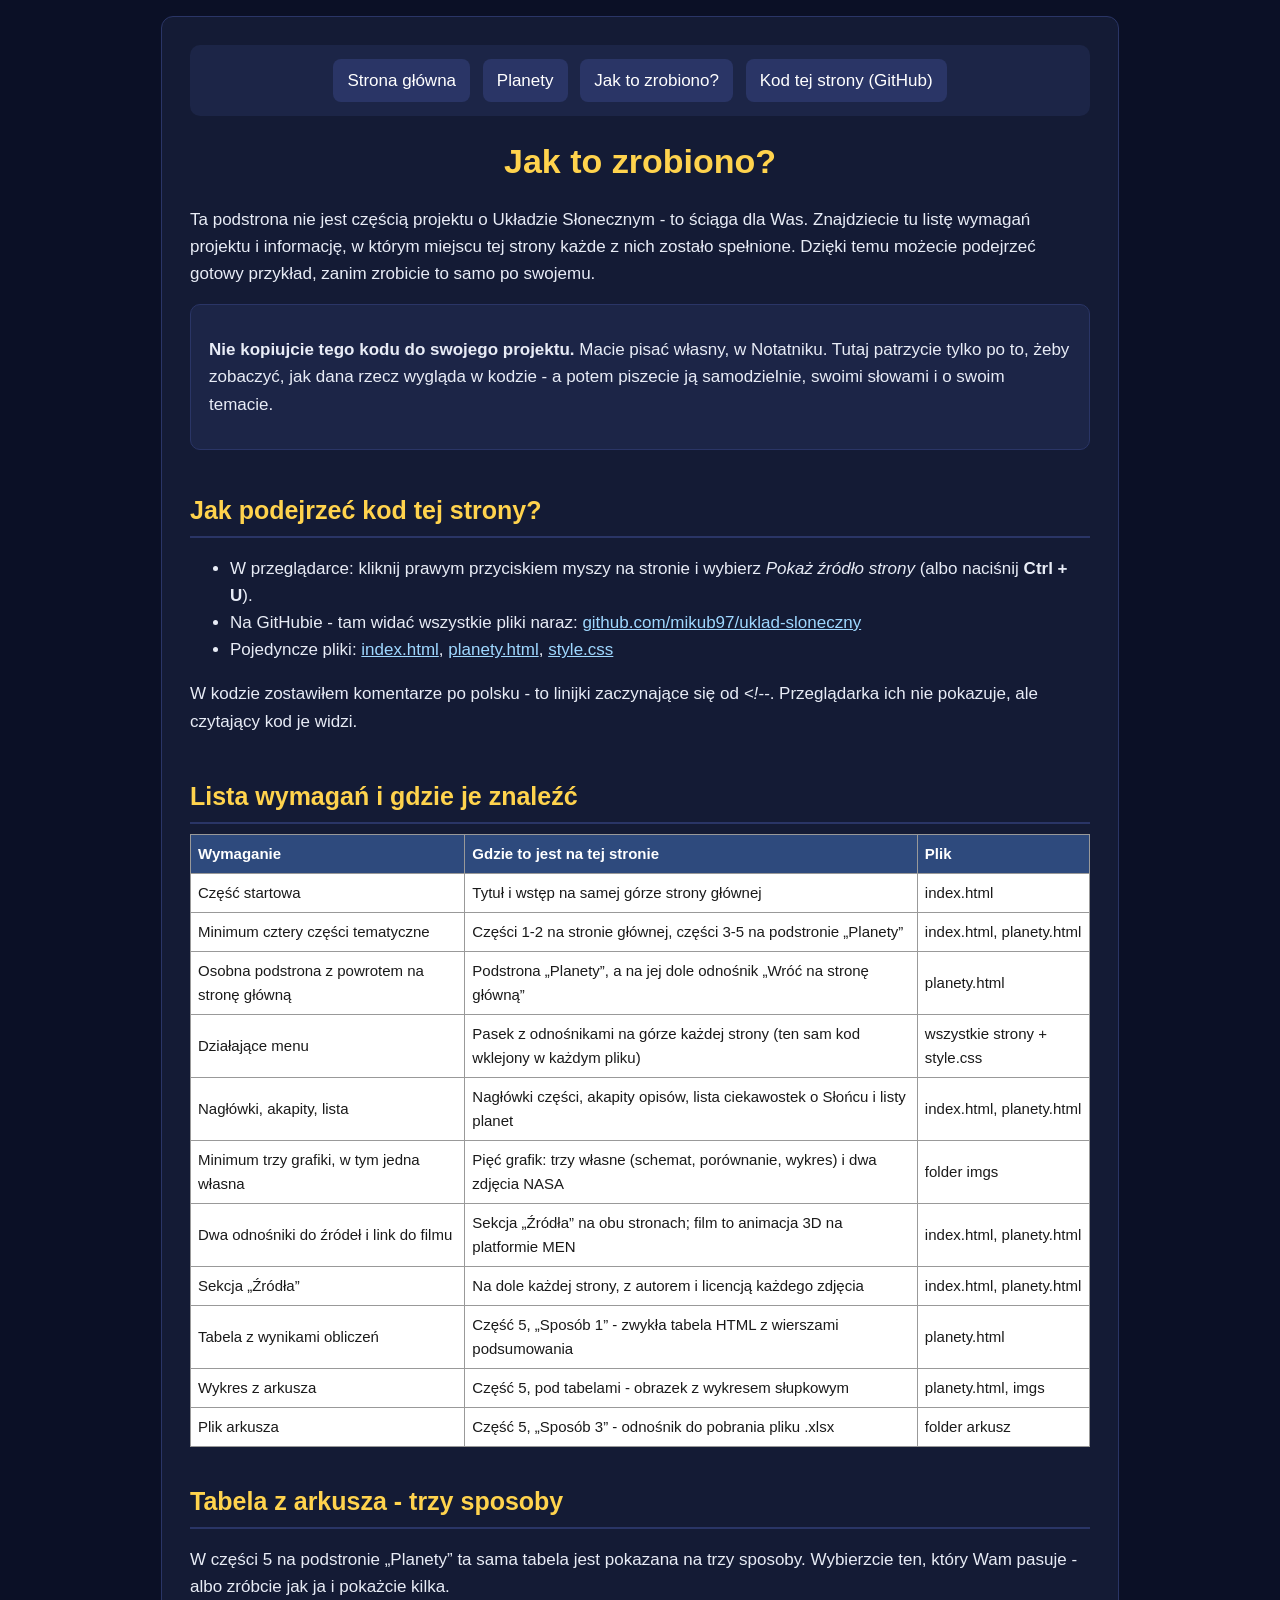
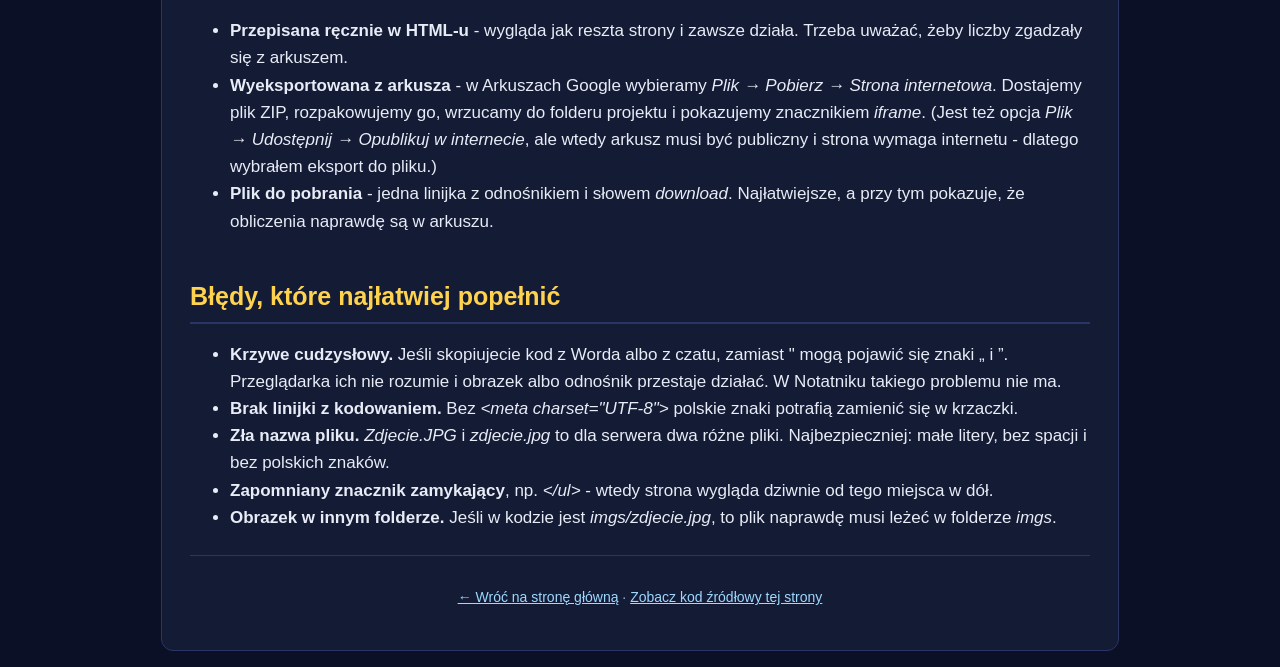
==== jak-to-zrobione.html @ 8542721d "Strona-wzór „Układ Słoneczny” na zajęcia z informatyki Kompletny przykład projektu dla klas VII–VIII" ====
<!DOCTYPE html>
<html lang="pl">
<head>
    <meta charset="UTF-8">
    <title>Jak to zrobiono? - Układ Słoneczny</title>
    <link rel="stylesheet" href="style.css">
</head>
<body>

<div class="strona">

    <div class="menu">
        <a href="index.html">Strona główna</a>
        <a href="planety.html">Planety</a>
        <a href="jak-to-zrobione.html">Jak to zrobiono?</a>
        <a href="https://github.com/mikub97/uklad-sloneczny">Kod tej strony (GitHub)</a>
    </div>

    <h1>Jak to zrobiono?</h1>
    <p>
        Ta podstrona nie jest częścią projektu o Układzie Słonecznym - to ściąga dla Was.
        Znajdziecie tu listę wymagań projektu i informację, w którym miejscu tej strony
        każde z nich zostało spełnione. Dzięki temu możecie podejrzeć gotowy przykład,
        zanim zrobicie to samo po swojemu.
    </p>

    <div class="ramka">
        <p>
            <strong>Nie kopiujcie tego kodu do swojego projektu.</strong> Macie pisać własny,
            w Notatniku. Tutaj patrzycie tylko po to, żeby zobaczyć, jak dana rzecz wygląda
            w kodzie - a potem piszecie ją samodzielnie, swoimi słowami i o swoim temacie.
        </p>
    </div>

    <h2>Jak podejrzeć kod tej strony?</h2>
    <ul>
        <li>
            W przeglądarce: kliknij prawym przyciskiem myszy na stronie i wybierz
            <em>Pokaż źródło strony</em> (albo naciśnij <strong>Ctrl + U</strong>).
        </li>
        <li>
            Na GitHubie - tam widać wszystkie pliki naraz:
            <a href="https://github.com/mikub97/uklad-sloneczny">github.com/mikub97/uklad-sloneczny</a>
        </li>
        <li>
            Pojedyncze pliki:
            <a href="https://github.com/mikub97/uklad-sloneczny/blob/main/index.html">index.html</a>,
            <a href="https://github.com/mikub97/uklad-sloneczny/blob/main/planety.html">planety.html</a>,
            <a href="https://github.com/mikub97/uklad-sloneczny/blob/main/style.css">style.css</a>
        </li>
    </ul>
    <p>
        W kodzie zostawiłem komentarze po polsku - to linijki zaczynające się od
        <em>&lt;!--</em>. Przeglądarka ich nie pokazuje, ale czytający kod je widzi.
    </p>

    <h2>Lista wymagań i gdzie je znaleźć</h2>
    <table>
        <tr>
            <th>Wymaganie</th>
            <th>Gdzie to jest na tej stronie</th>
            <th>Plik</th>
        </tr>
        <tr>
            <td>Część startowa</td>
            <td>Tytuł i wstęp na samej górze strony głównej</td>
            <td>index.html</td>
        </tr>
        <tr>
            <td>Minimum cztery części tematyczne</td>
            <td>Części 1-2 na stronie głównej, części 3-5 na podstronie „Planety”</td>
            <td>index.html, planety.html</td>
        </tr>
        <tr>
            <td>Osobna podstrona z powrotem na stronę główną</td>
            <td>Podstrona „Planety”, a na jej dole odnośnik „Wróć na stronę główną”</td>
            <td>planety.html</td>
        </tr>
        <tr>
            <td>Działające menu</td>
            <td>Pasek z odnośnikami na górze każdej strony (ten sam kod wklejony w każdym pliku)</td>
            <td>wszystkie strony + style.css</td>
        </tr>
        <tr>
            <td>Nagłówki, akapity, lista</td>
            <td>Nagłówki części, akapity opisów, lista ciekawostek o Słońcu i listy planet</td>
            <td>index.html, planety.html</td>
        </tr>
        <tr>
            <td>Minimum trzy grafiki, w tym jedna własna</td>
            <td>Pięć grafik: trzy własne (schemat, porównanie, wykres) i dwa zdjęcia NASA</td>
            <td>folder imgs</td>
        </tr>
        <tr>
            <td>Dwa odnośniki do źródeł i link do filmu</td>
            <td>Sekcja „Źródła” na obu stronach; film to animacja 3D na platformie MEN</td>
            <td>index.html, planety.html</td>
        </tr>
        <tr>
            <td>Sekcja „Źródła”</td>
            <td>Na dole każdej strony, z autorem i licencją każdego zdjęcia</td>
            <td>index.html, planety.html</td>
        </tr>
        <tr>
            <td>Tabela z wynikami obliczeń</td>
            <td>Część 5, „Sposób 1” - zwykła tabela HTML z wierszami podsumowania</td>
            <td>planety.html</td>
        </tr>
        <tr>
            <td>Wykres z arkusza</td>
            <td>Część 5, pod tabelami - obrazek z wykresem słupkowym</td>
            <td>planety.html, imgs</td>
        </tr>
        <tr>
            <td>Plik arkusza</td>
            <td>Część 5, „Sposób 3” - odnośnik do pobrania pliku .xlsx</td>
            <td>folder arkusz</td>
        </tr>
    </table>

    <h2>Tabela z arkusza - trzy sposoby</h2>
    <p>
        W części 5 na podstronie „Planety” ta sama tabela jest pokazana na trzy sposoby.
        Wybierzcie ten, który Wam pasuje - albo zróbcie jak ja i pokażcie kilka.
    </p>
    <ul>
        <li>
            <strong>Przepisana ręcznie w HTML-u</strong> - wygląda jak reszta strony i zawsze działa.
            Trzeba uważać, żeby liczby zgadzały się z arkuszem.
        </li>
        <li>
            <strong>Wyeksportowana z arkusza</strong> - w Arkuszach Google wybieramy
            <em>Plik &rarr; Pobierz &rarr; Strona internetowa</em>. Dostajemy plik ZIP,
            rozpakowujemy go, wrzucamy do folderu projektu i pokazujemy znacznikiem
            <em>iframe</em>. (Jest też opcja <em>Plik &rarr; Udostępnij &rarr; Opublikuj w internecie</em>,
            ale wtedy arkusz musi być publiczny i strona wymaga internetu - dlatego wybrałem eksport do pliku.)
        </li>
        <li>
            <strong>Plik do pobrania</strong> - jedna linijka z odnośnikiem i słowem
            <em>download</em>. Najłatwiejsze, a przy tym pokazuje, że obliczenia naprawdę są w arkuszu.
        </li>
    </ul>

    <h2>Błędy, które najłatwiej popełnić</h2>
    <ul>
        <li>
            <strong>Krzywe cudzysłowy.</strong> Jeśli skopiujecie kod z Worda albo z czatu,
            zamiast " mogą pojawić się znaki &bdquo; i &rdquo;. Przeglądarka ich nie rozumie
            i obrazek albo odnośnik przestaje działać. W Notatniku takiego problemu nie ma.
        </li>
        <li>
            <strong>Brak linijki z kodowaniem.</strong> Bez
            <em>&lt;meta charset="UTF-8"&gt;</em> polskie znaki potrafią zamienić się w krzaczki.
        </li>
        <li>
            <strong>Zła nazwa pliku.</strong> <em>Zdjecie.JPG</em> i <em>zdjecie.jpg</em> to dla
            serwera dwa różne pliki. Najbezpieczniej: małe litery, bez spacji i bez polskich znaków.
        </li>
        <li>
            <strong>Zapomniany znacznik zamykający</strong>, np. <em>&lt;/ul&gt;</em> -
            wtedy strona wygląda dziwnie od tego miejsca w dół.
        </li>
        <li>
            <strong>Obrazek w innym folderze.</strong> Jeśli w kodzie jest
            <em>imgs/zdjecie.jpg</em>, to plik naprawdę musi leżeć w folderze <em>imgs</em>.
        </li>
    </ul>

    <div class="stopka">
        <p>
            <a href="index.html">&larr; Wróć na stronę główną</a> &middot;
            <a href="https://github.com/mikub97/uklad-sloneczny">Zobacz kod źródłowy tej strony</a>
        </p>
    </div>

</div>

</body>
</html>
---- style.css ----
/* ===================================================================
   style.css - wyglad calej strony o Ukladzie Slonecznym
   Uzywamy tylko tych wlasciwosci, ktore poznajemy na zajeciach:
   kolory, tlo, czcionki, odstepy, obramowania i szerokosci.
   =================================================================== */

/* --- cala strona: tlo i czcionka --- */
body {
    background-color: #0b1026;
    color: #e8ecf6;
    font-family: Arial, Helvetica, sans-serif;
    font-size: 17px;
    line-height: 1.6;
    margin: 0;
    padding: 16px;
}

/* --- pudelko, w ktorym jest cala tresc (zeby tekst nie byl za szeroki) --- */
.strona {
    max-width: 900px;
    margin: 0 auto;
    background-color: #141b35;
    border: 1px solid #2a3566;
    border-radius: 12px;
    padding: 28px;
}

/* --- naglowki --- */
h1 {
    color: #ffd34d;
    font-size: 34px;
    text-align: center;
    margin: 8px 0 4px 0;
}

h2 {
    color: #ffd34d;
    font-size: 25px;
    border: 0;
    border-bottom: 2px solid #2a3566;
    padding: 24px 0 6px 0;
    margin: 0 0 10px 0;
}

h3 {
    color: #9fd8ff;
    font-size: 20px;
    margin: 22px 0 6px 0;
}

/* --- zwykle odnosniki --- */
a {
    color: #9fd8ff;
}

/* --- MENU: kazdy odnosnik to prostokacik.
       display: inline-block ustawia je obok siebie w jednej linii. --- */
.menu {
    background-color: #1c2547;
    border-radius: 10px;
    padding: 10px;
    text-align: center;
    margin: 0 0 18px 0;
}

.menu a {
    display: inline-block;
    background-color: #2a3566;
    color: #ffffff;
    text-decoration: none;
    border-radius: 8px;
    padding: 8px 14px;
    margin: 4px;
}

/* --- GRAFIKI: max-width: 100% sprawia, ze obrazek nigdy
       nie wystaje poza strone na malym ekranie --- */
.grafika {
    max-width: 100%;
    border-radius: 10px;
    border: 1px solid #2a3566;
    margin: 10px 0 4px 0;
}

/* podpis pod grafika */
.podpis {
    color: #9fb3d9;
    font-size: 14px;
    margin: 0 0 18px 0;
}

/* --- TABELA --- */
table {
    border-collapse: collapse;
    width: 100%;
    background-color: #ffffff;
    color: #1a1a1a;
    margin: 10px 0;
}

th, td {
    border: 1px solid #999999;
    padding: 7px;
    text-align: left;
    font-size: 15px;
}

th {
    background-color: #2e4a7d;
    color: #ffffff;
}

/* wiersz z podsumowaniem obliczen */
.podsumowanie {
    background-color: #fff2cc;
}

/* --- OKIENKO Z ARKUSZEM (iframe) --- */
.arkusz-okno {
    width: 100%;
    border: 1px solid #2a3566;
    border-radius: 10px;
    background-color: #ffffff;
}

/* --- ramka z wazna informacja --- */
.ramka {
    background-color: #1c2547;
    border: 1px solid #2a3566;
    border-radius: 10px;
    padding: 14px 18px;
    margin: 16px 0;
}

/* --- stopka --- */
.stopka {
    color: #9fb3d9;
    font-size: 14px;
    text-align: center;
    margin: 24px 0 0 0;
    padding: 16px 0 0 0;
    border: 0;
    border-top: 1px solid #2a3566;
}
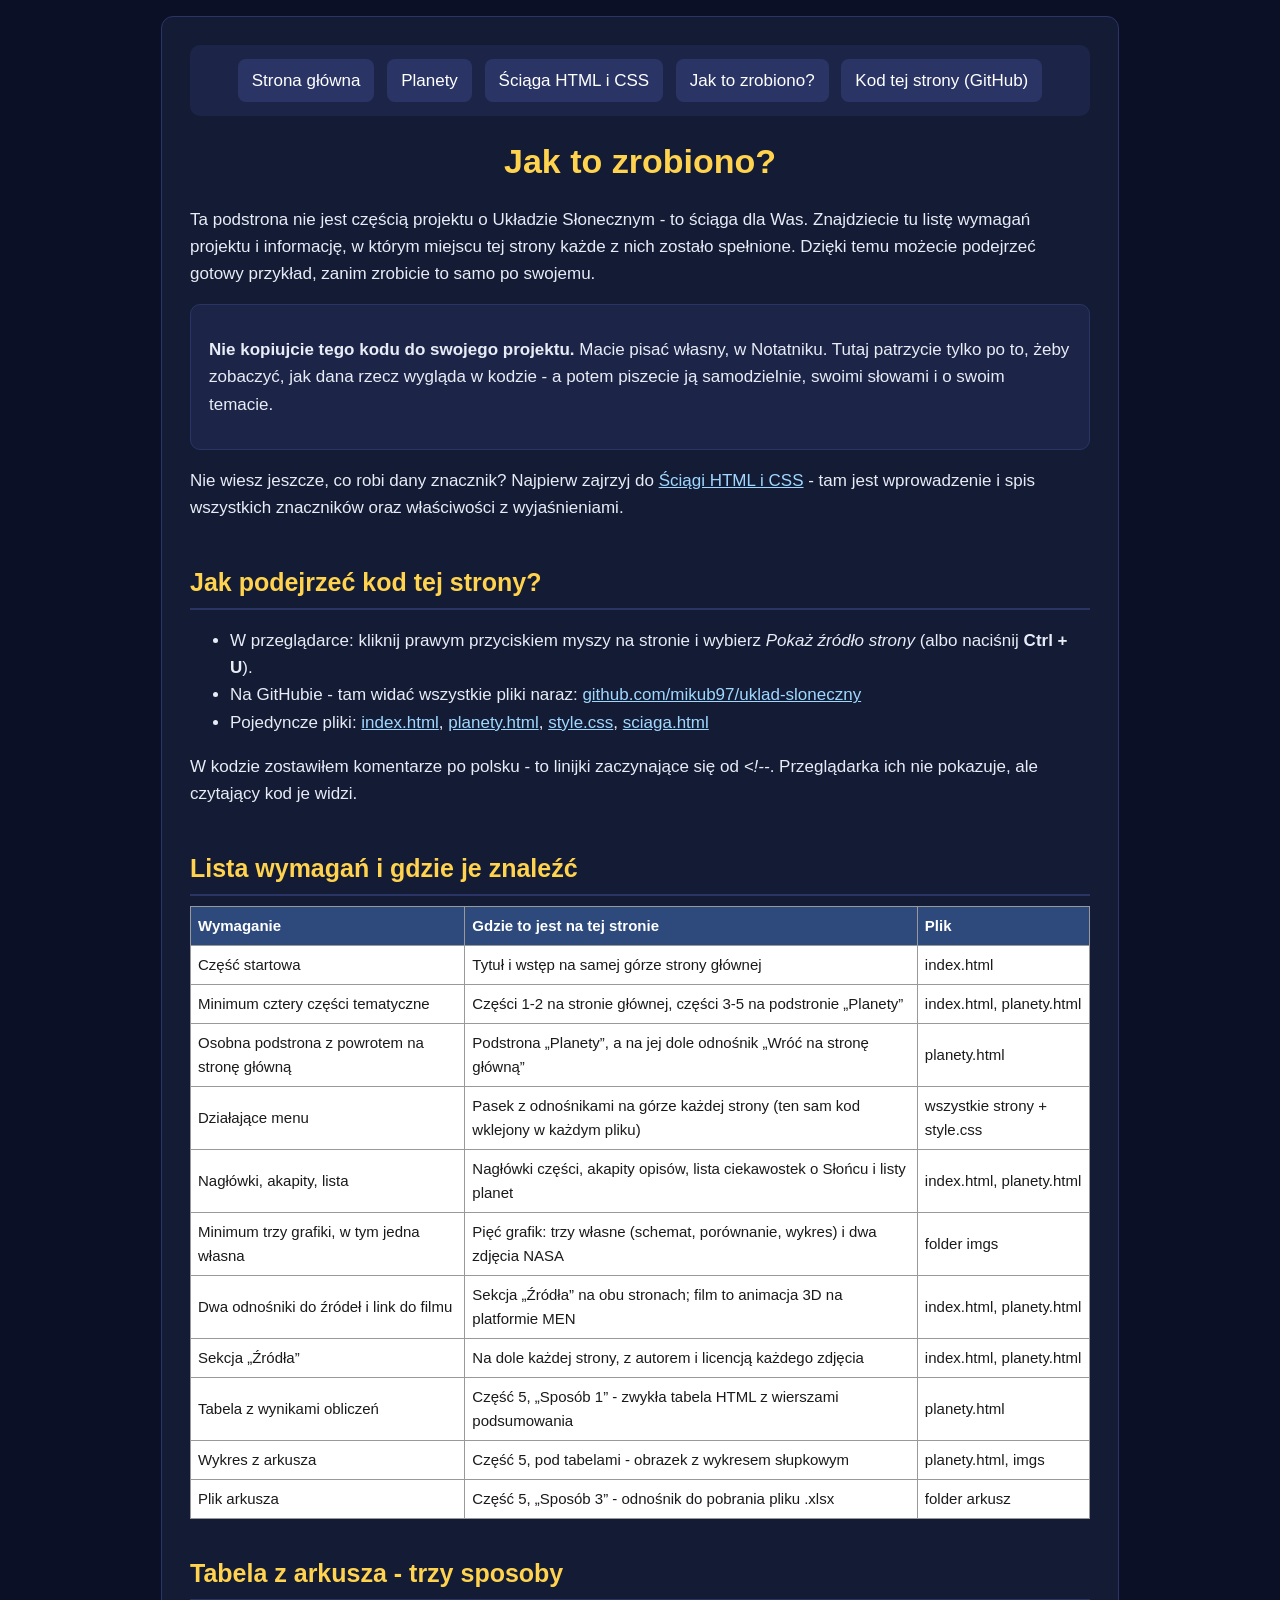
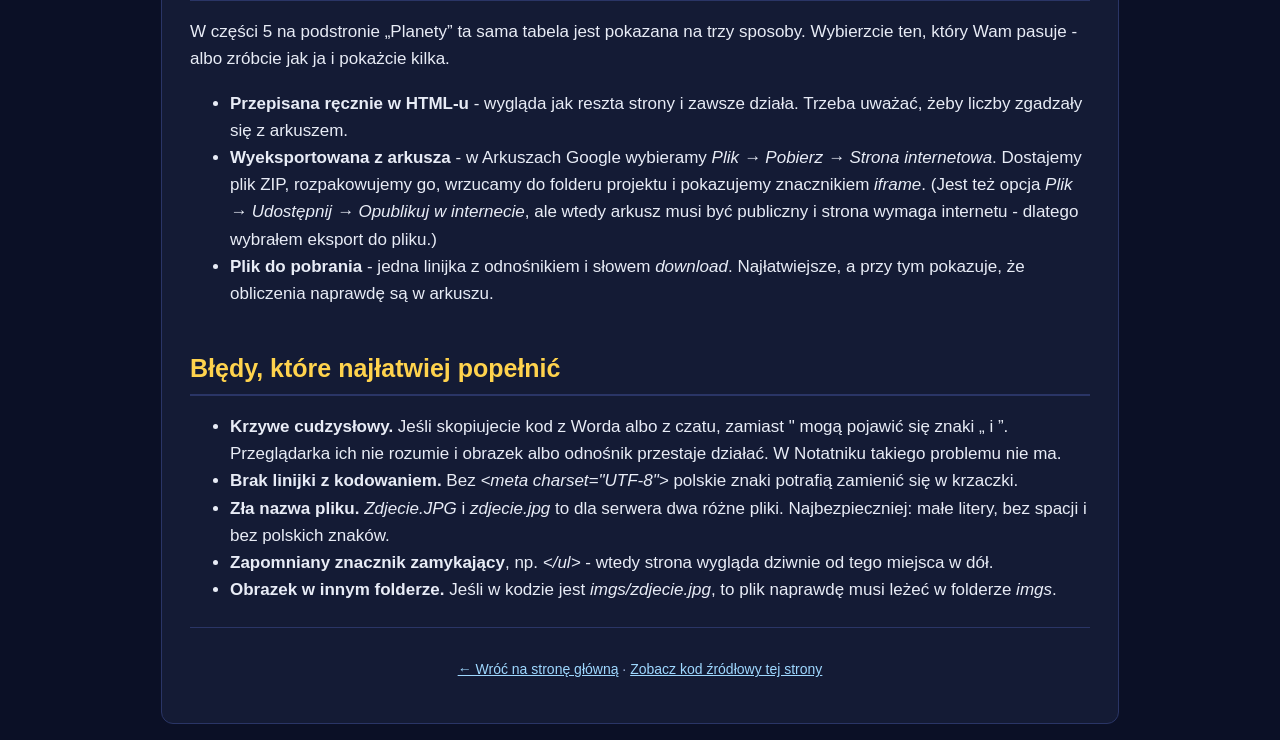
==== commit e242f941: "Podstrona „Ściąga HTML i CSS” dla początkujących Wprowadzenie (czym różni się HTML od CSS, jak zaczą" ====
--- a/jak-to-zrobione.html
+++ b/jak-to-zrobione.html
@@ -12,6 +12,7 @@
     <div class="menu">
         <a href="index.html">Strona główna</a>
         <a href="planety.html">Planety</a>
+        <a href="sciaga.html">Ściąga HTML i CSS</a>
         <a href="jak-to-zrobione.html">Jak to zrobiono?</a>
         <a href="https://github.com/mikub97/uklad-sloneczny">Kod tej strony (GitHub)</a>
     </div>
@@ -32,6 +33,12 @@
         </p>
     </div>
 
+    <p>
+        Nie wiesz jeszcze, co robi dany znacznik? Najpierw zajrzyj do
+        <a href="sciaga.html">Ściągi HTML i CSS</a> - tam jest wprowadzenie
+        i spis wszystkich znaczników oraz właściwości z wyjaśnieniami.
+    </p>
+
     <h2>Jak podejrzeć kod tej strony?</h2>
     <ul>
         <li>
@@ -46,7 +53,8 @@
             Pojedyncze pliki:
             <a href="https://github.com/mikub97/uklad-sloneczny/blob/main/index.html">index.html</a>,
             <a href="https://github.com/mikub97/uklad-sloneczny/blob/main/planety.html">planety.html</a>,
-            <a href="https://github.com/mikub97/uklad-sloneczny/blob/main/style.css">style.css</a>
+            <a href="https://github.com/mikub97/uklad-sloneczny/blob/main/style.css">style.css</a>,
+            <a href="https://github.com/mikub97/uklad-sloneczny/blob/main/sciaga.html">sciaga.html</a>
         </li>
     </ul>
     <p>
--- a/style.css
+++ b/style.css
@@ -142,3 +142,38 @@
     border: 0;
     border-top: 1px solid #2a3566;
 }
+
+/* ===================================================================
+   DODATEK: wyglad fragmentow kodu (uzywany na podstronie ze sciaga)
+   =================================================================== */
+
+/* kod w srodku zdania, np. znacznik <p> */
+.kod {
+    background-color: #0b1026;
+    color: #9fd8ff;
+    font-family: "Courier New", monospace;
+    font-size: 15px;
+    border-radius: 5px;
+    padding: 2px 6px;
+}
+
+/* wiekszy fragment kodu - caly blok.
+   overflow-x sprawia, ze przy dlugiej linijce pojawia sie
+   pasek przewijania zamiast rozpychania calej strony. */
+.kod-blok {
+    background-color: #0b1026;
+    color: #cfe6ff;
+    font-family: "Courier New", monospace;
+    font-size: 15px;
+    line-height: 1.5;
+    border: 1px solid #2a3566;
+    border-radius: 8px;
+    padding: 14px;
+    margin: 10px 0;
+    overflow-x: auto;
+}
+
+/* tabele ze sciaga maja duzo tekstu - niech beda troche luzniejsze */
+.sciaga td {
+    line-height: 1.5;
+}
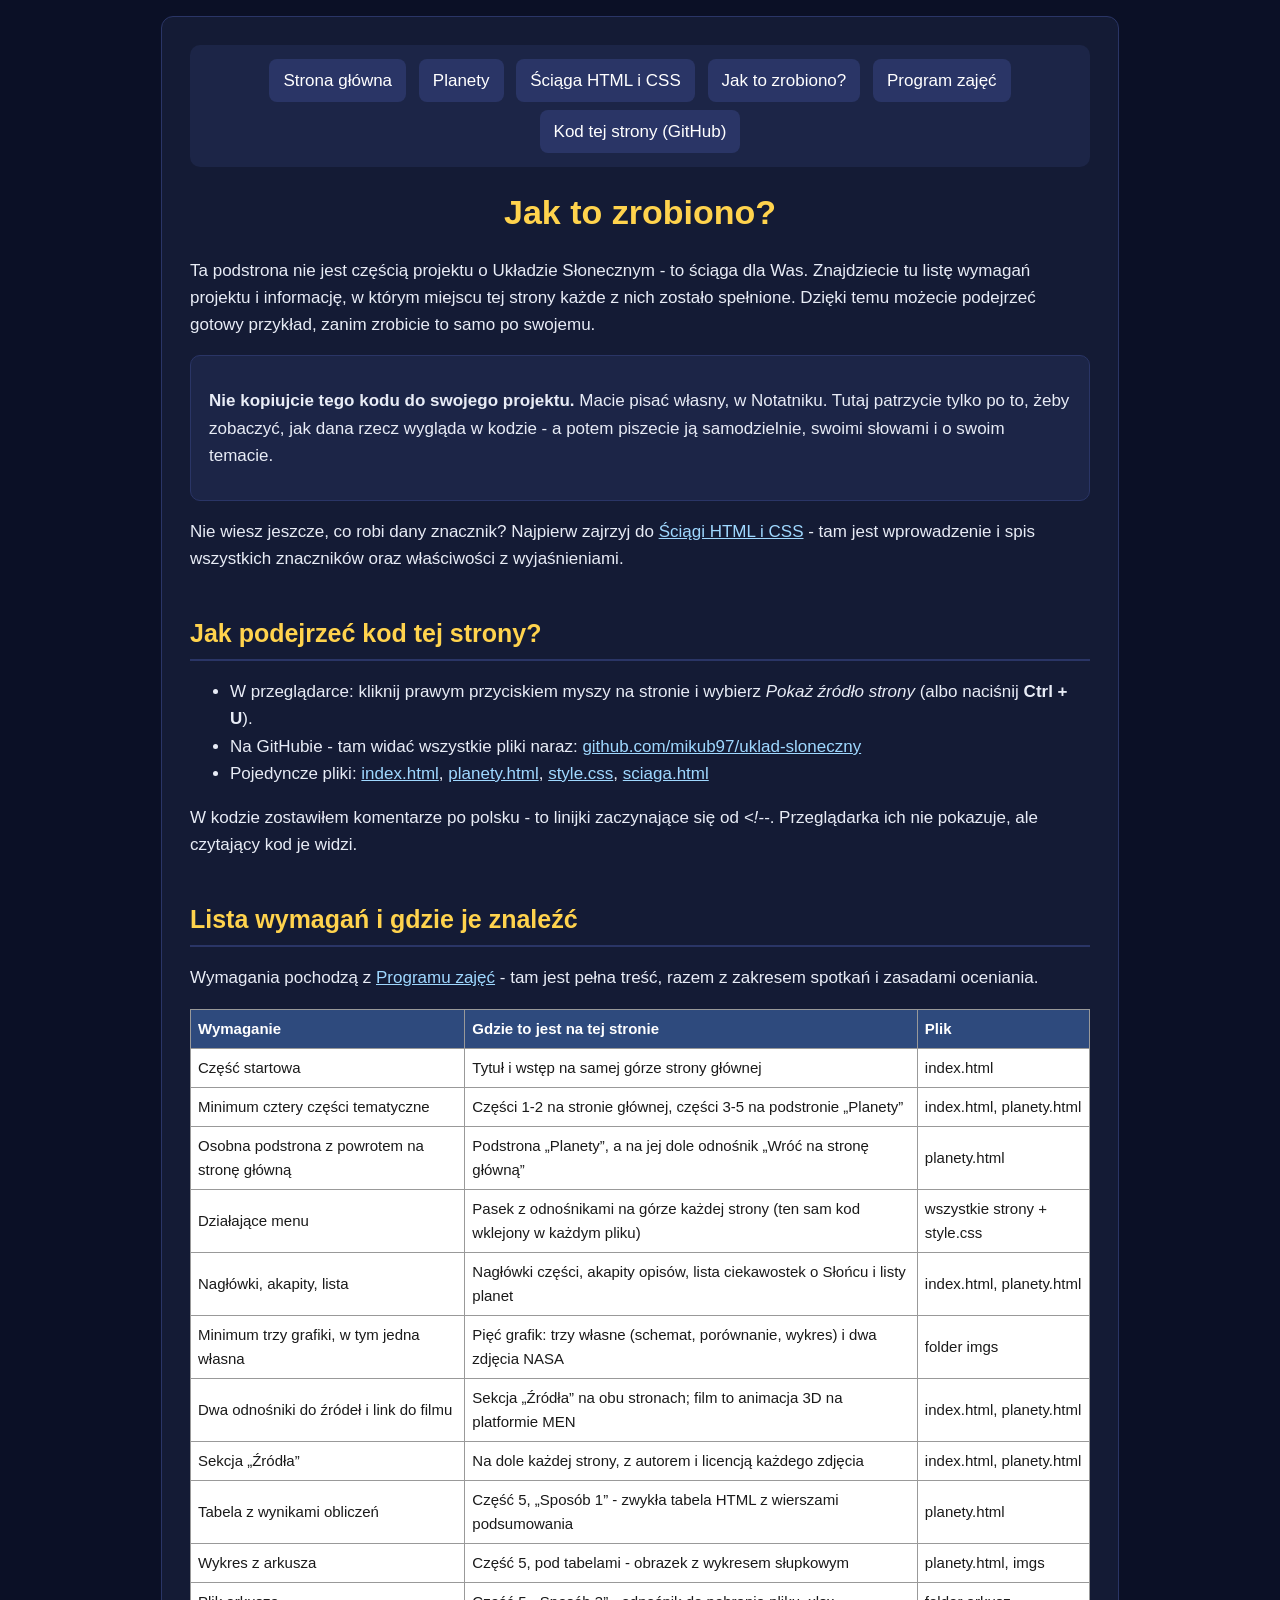
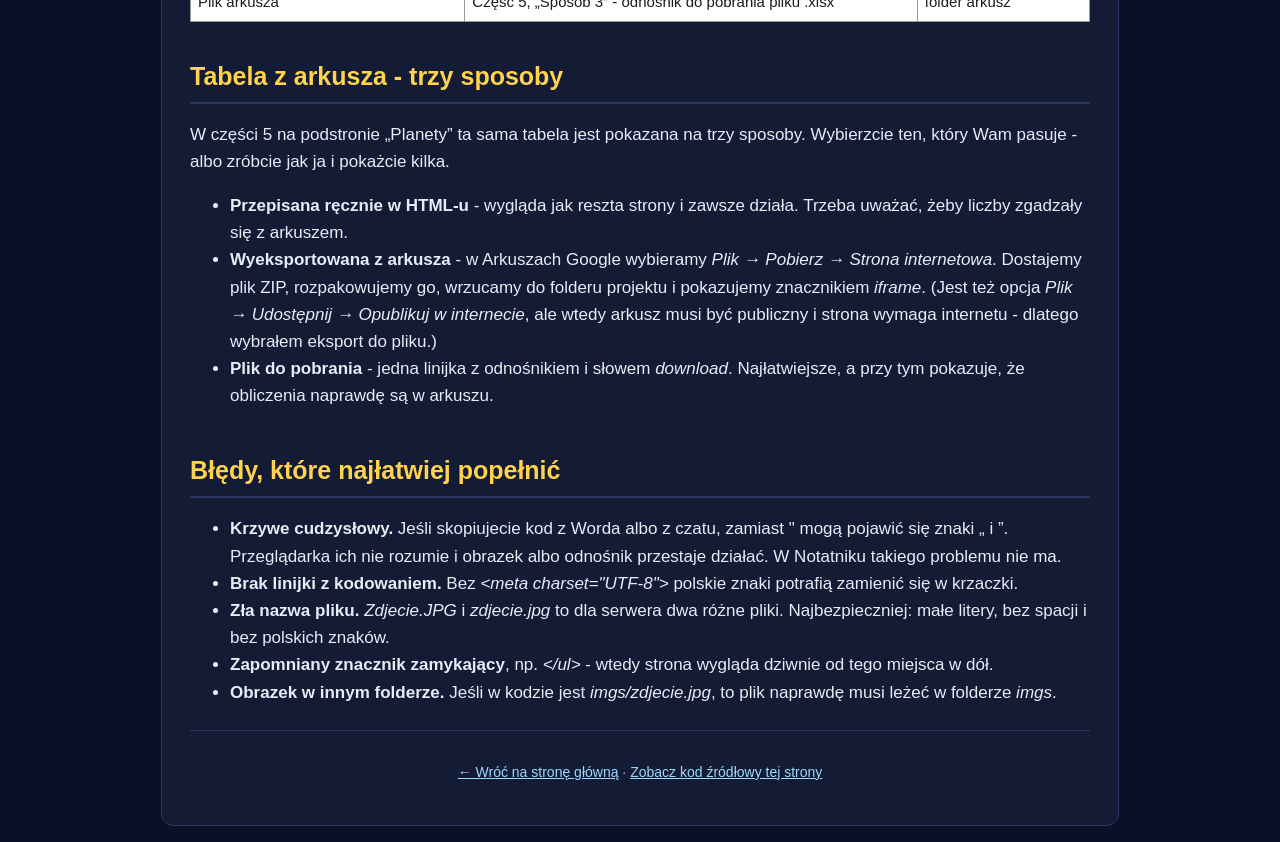
==== commit 813ec978: "Podstrona „Program zajęć” z treścią dokumentu projektu Wymagania, zakres sześciu spotkań, zasady sam" ====
--- a/jak-to-zrobione.html
+++ b/jak-to-zrobione.html
@@ -14,6 +14,7 @@
         <a href="planety.html">Planety</a>
         <a href="sciaga.html">Ściąga HTML i CSS</a>
         <a href="jak-to-zrobione.html">Jak to zrobiono?</a>
+        <a href="program.html">Program zajęć</a>
         <a href="https://github.com/mikub97/uklad-sloneczny">Kod tej strony (GitHub)</a>
     </div>
 
@@ -63,6 +64,10 @@
     </p>
 
     <h2>Lista wymagań i gdzie je znaleźć</h2>
+    <p>
+        Wymagania pochodzą z <a href="program.html">Programu zajęć</a> - tam jest
+        pełna treść, razem z zakresem spotkań i zasadami oceniania.
+    </p>
     <table>
         <tr>
             <th>Wymaganie</th>
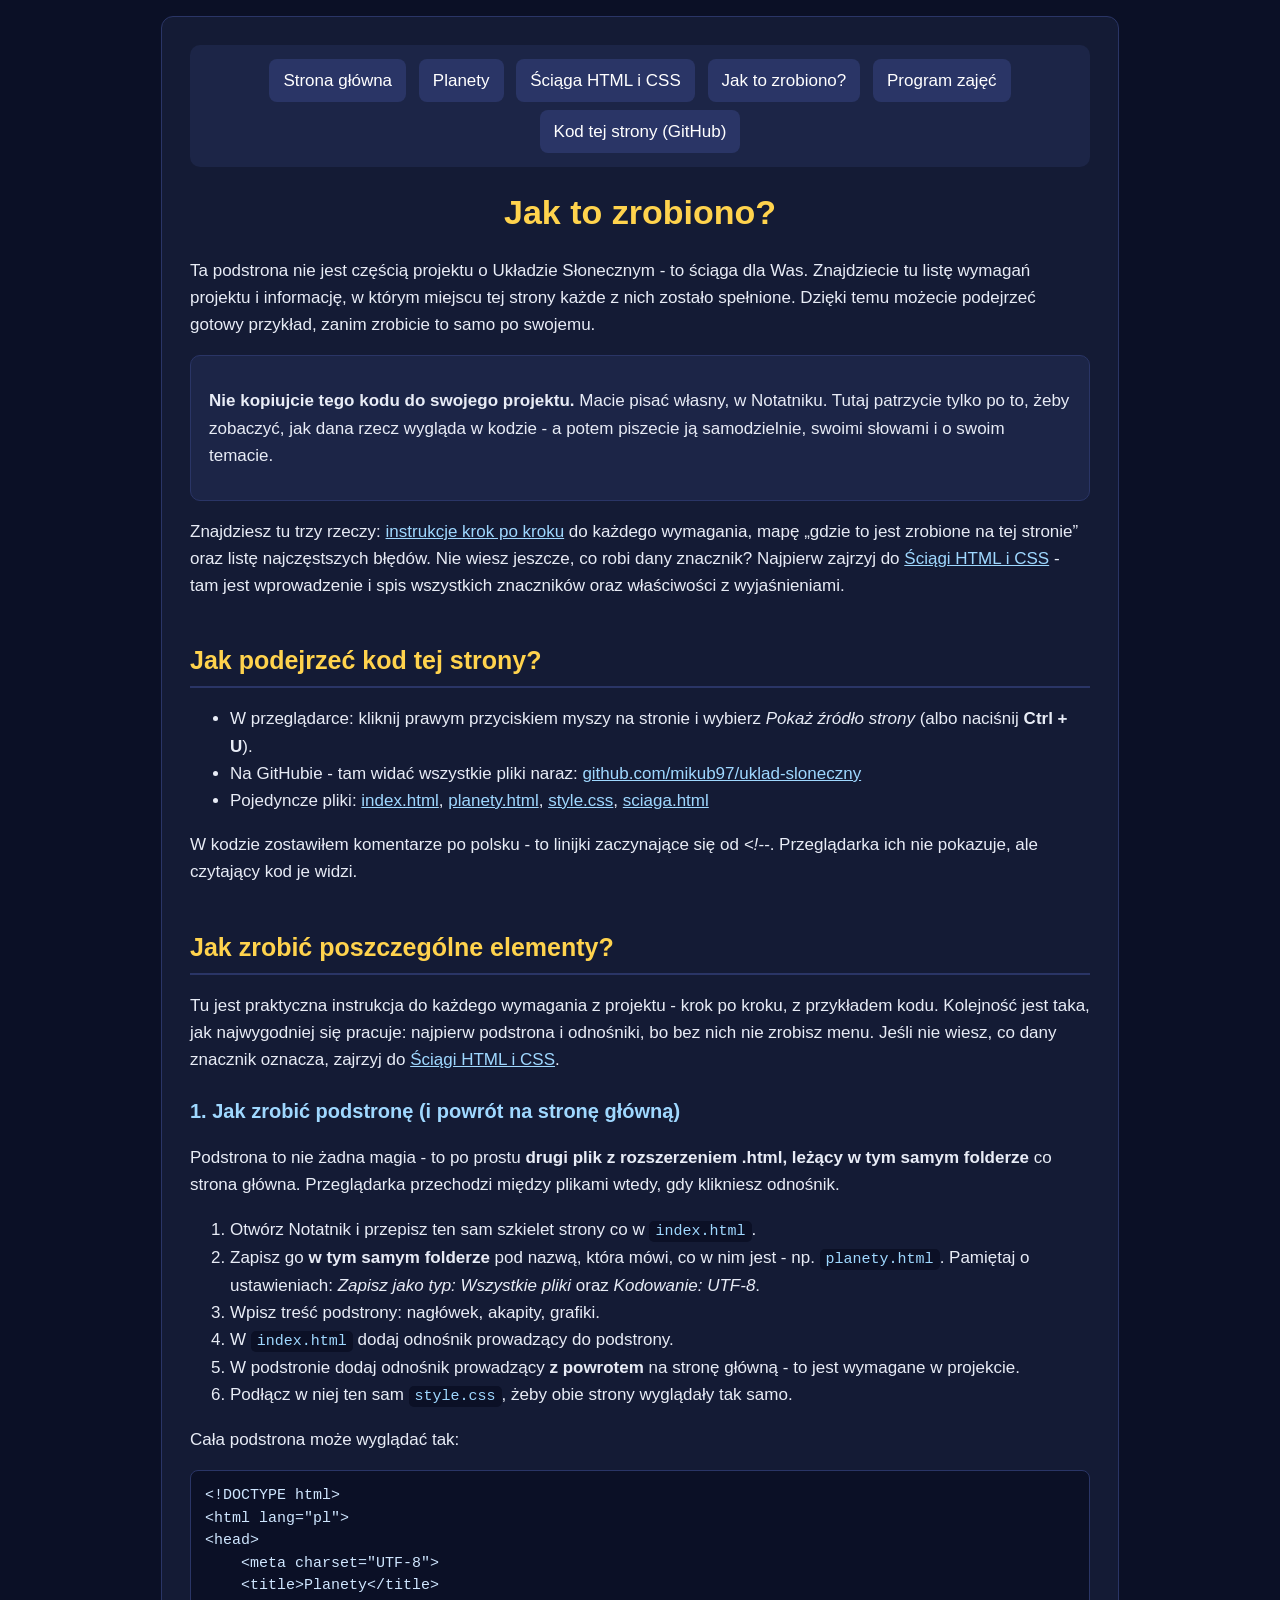
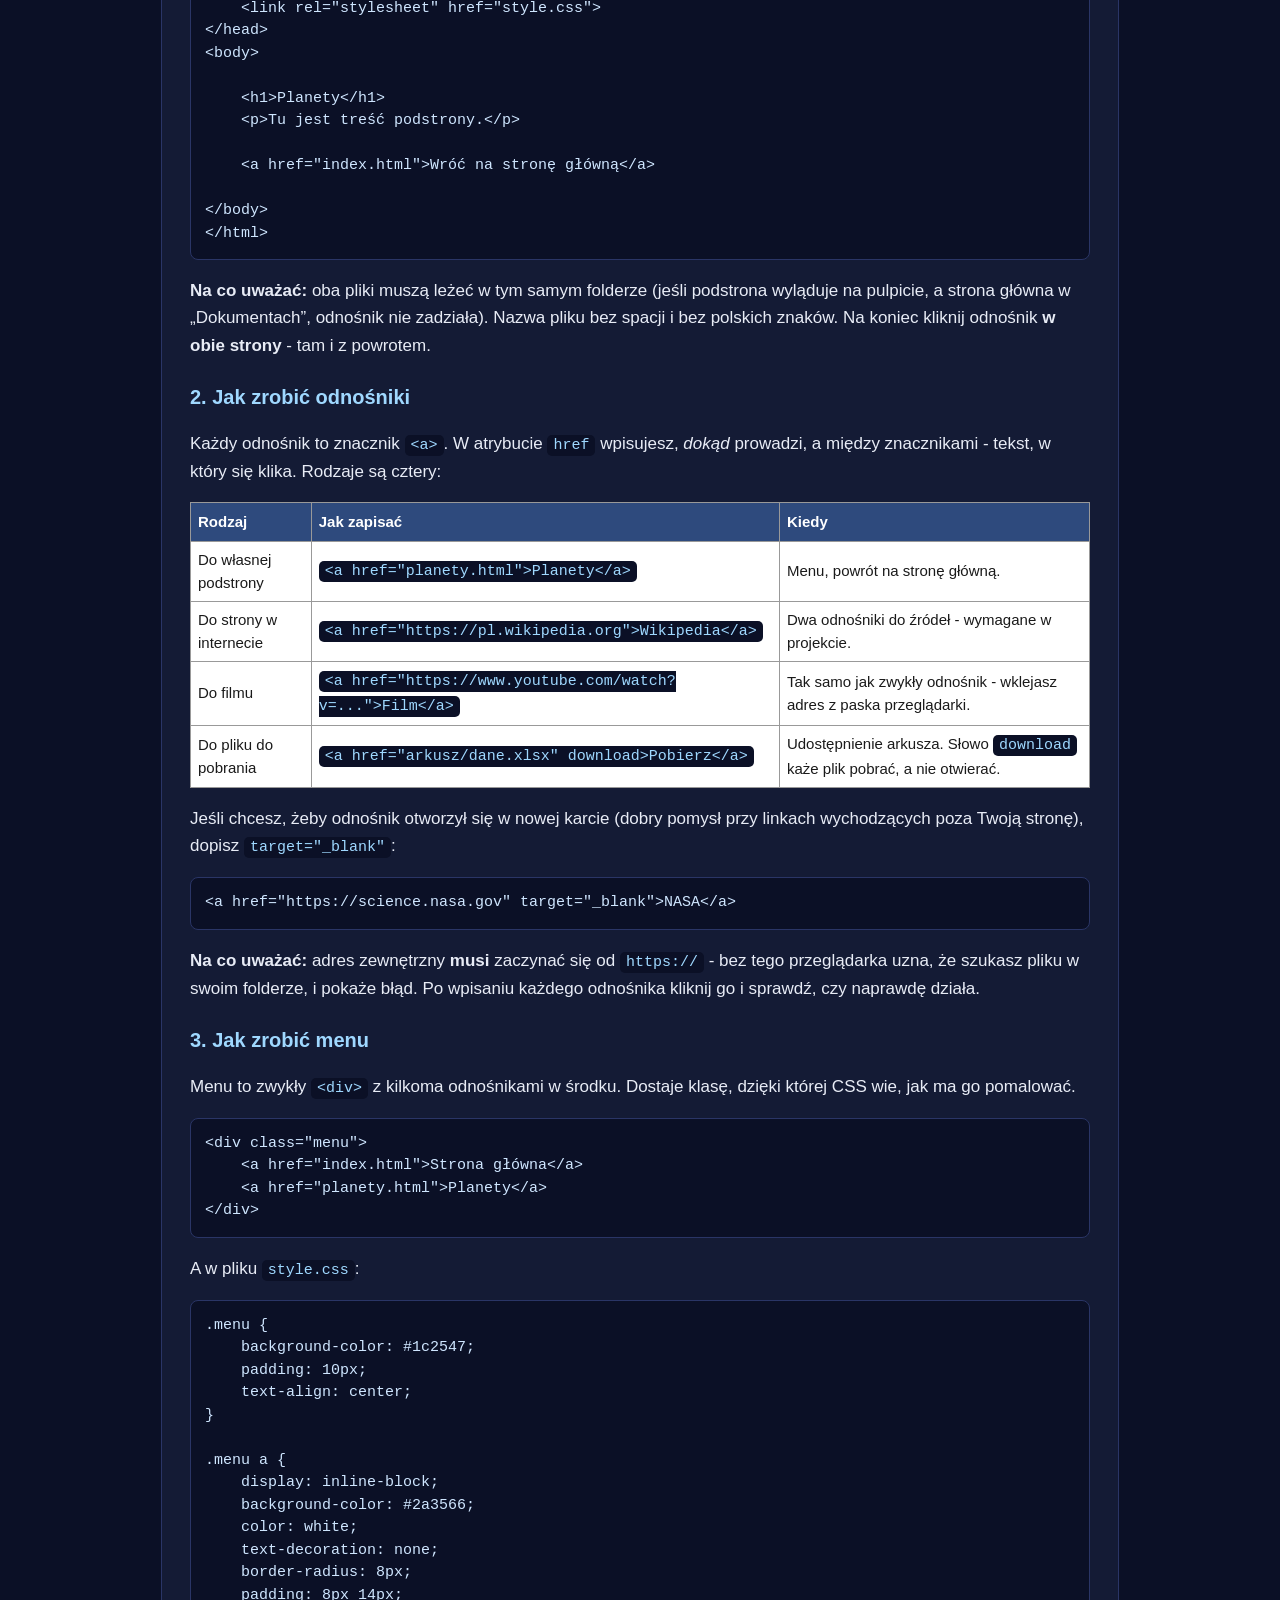
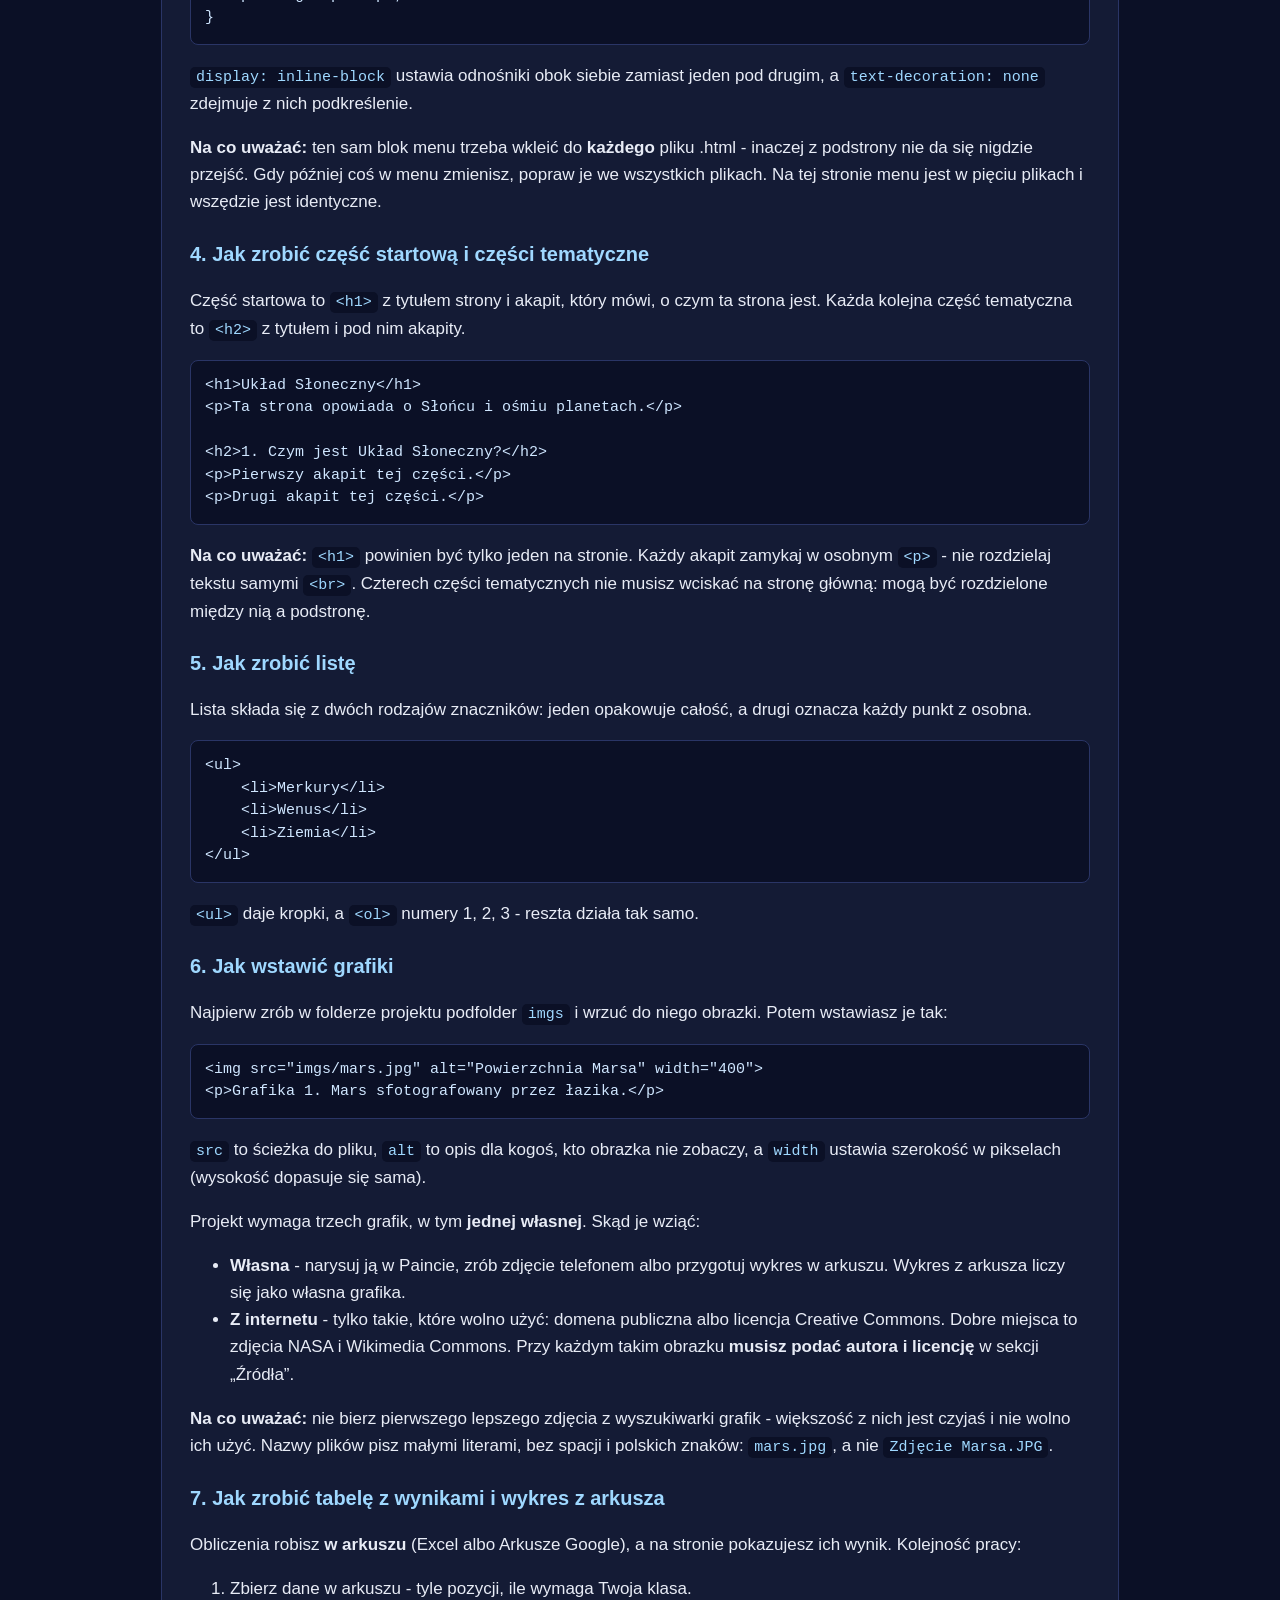
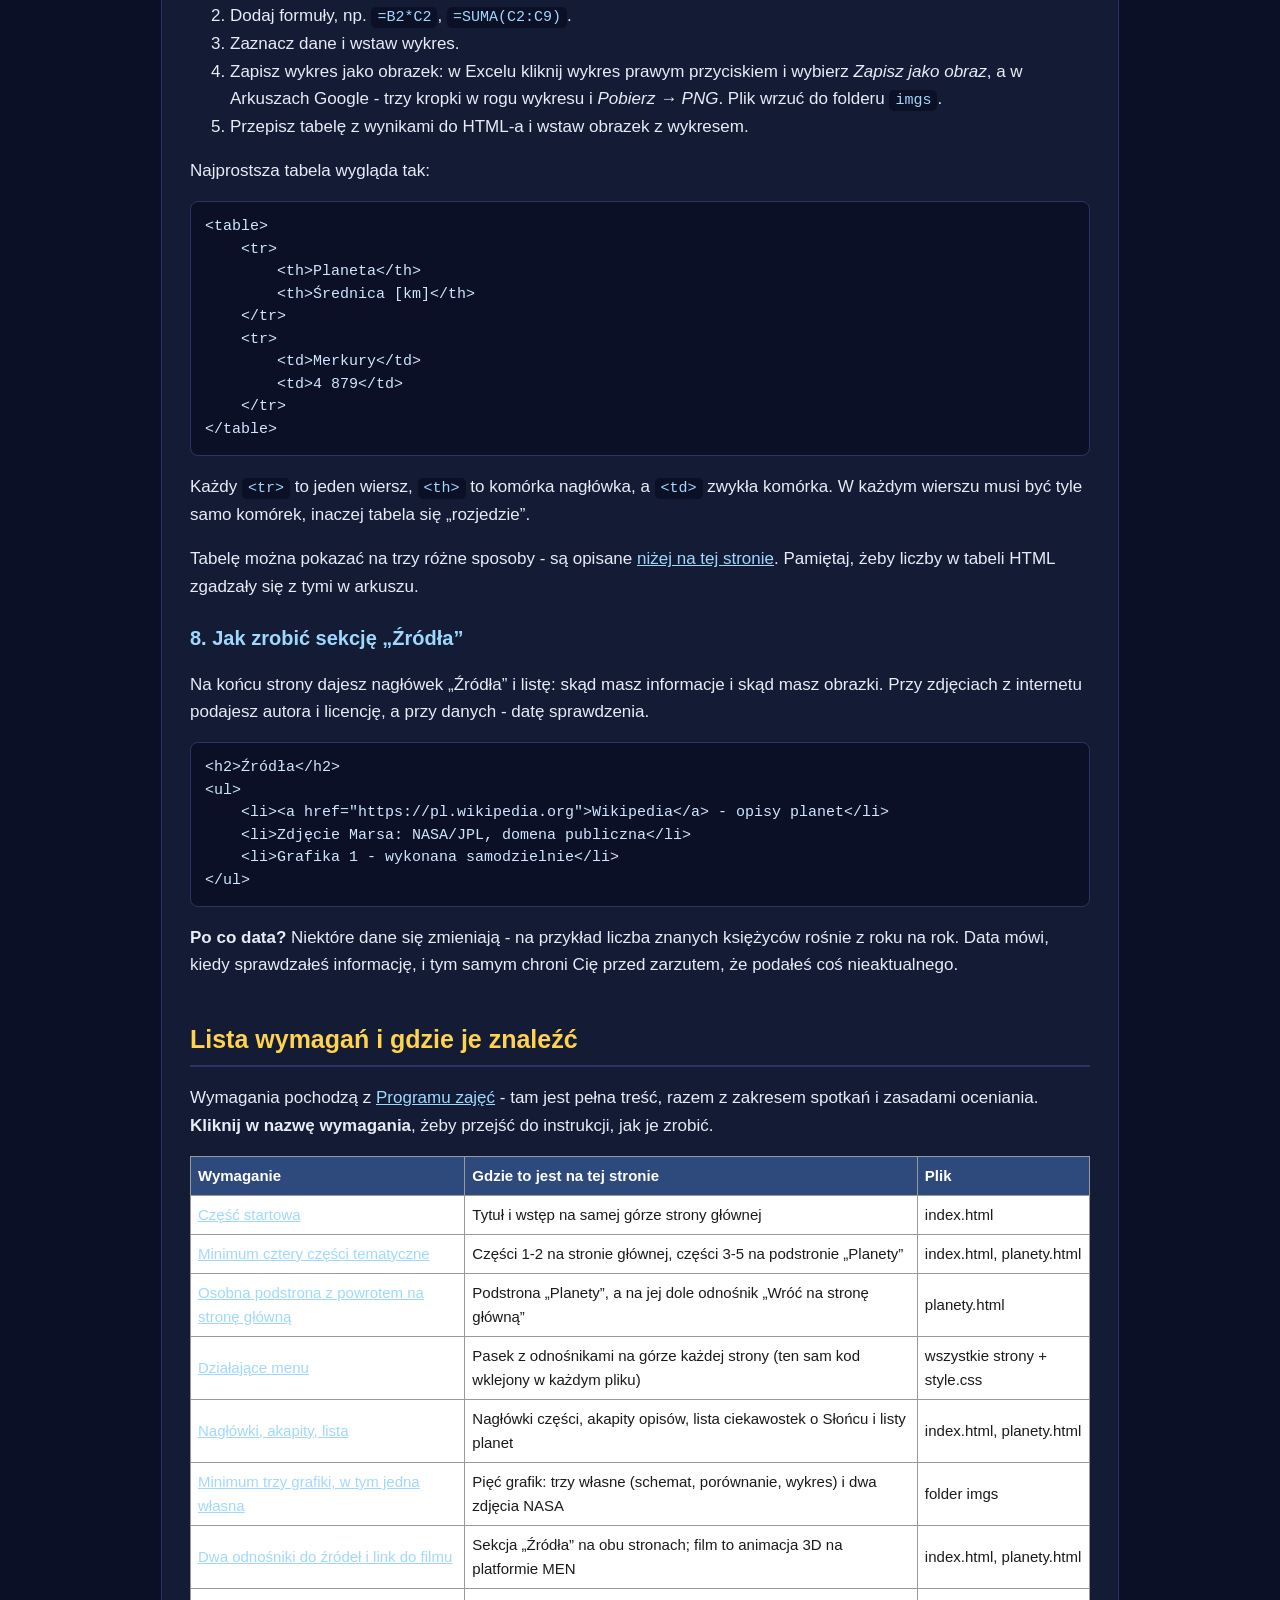
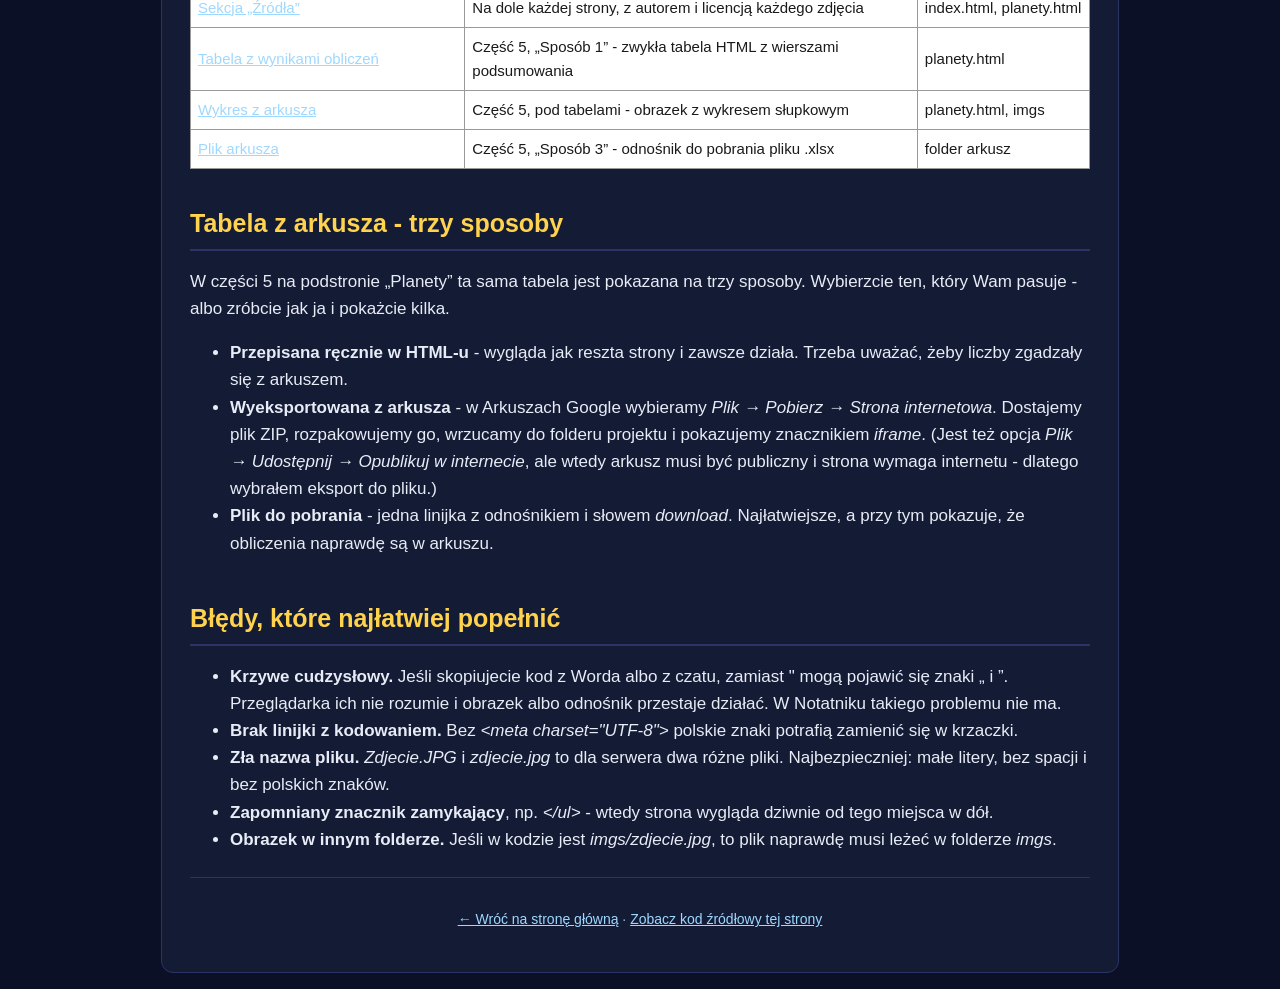
==== commit c5a69381: "Instrukcje „jak zrobić” do każdego wymagania projektu Osiem sekcji krok po kroku z przykładami kodu:" ====
--- a/jak-to-zrobione.html
+++ b/jak-to-zrobione.html
@@ -35,6 +35,9 @@
     </div>
 
     <p>
+        Znajdziesz tu trzy rzeczy: <a href="#jak-podstrona">instrukcje krok po kroku</a>
+        do każdego wymagania, mapę „gdzie to jest zrobione na tej stronie”
+        oraz listę najczęstszych błędów.
         Nie wiesz jeszcze, co robi dany znacznik? Najpierw zajrzyj do
         <a href="sciaga.html">Ściągi HTML i CSS</a> - tam jest wprowadzenie
         i spis wszystkich znaczników oraz właściwości z wyjaśnieniami.
@@ -63,10 +66,271 @@
         <em>&lt;!--</em>. Przeglądarka ich nie pokazuje, ale czytający kod je widzi.
     </p>
 
+    <h2>Jak zrobić poszczególne elementy?</h2>
+    <p>
+        Tu jest praktyczna instrukcja do każdego wymagania z projektu - krok po kroku,
+        z przykładem kodu. Kolejność jest taka, jak najwygodniej się pracuje:
+        najpierw podstrona i odnośniki, bo bez nich nie zrobisz menu.
+        Jeśli nie wiesz, co dany znacznik oznacza, zajrzyj do
+        <a href="sciaga.html">Ściągi HTML i CSS</a>.
+    </p>
+
+    <!-- ---------- PODSTRONA ---------- -->
+    <h3 id="jak-podstrona">1. Jak zrobić podstronę (i powrót na stronę główną)</h3>
+    <p>
+        Podstrona to nie żadna magia - to po prostu <strong>drugi plik z rozszerzeniem
+        .html, leżący w tym samym folderze</strong> co strona główna. Przeglądarka
+        przechodzi między plikami wtedy, gdy klikniesz odnośnik.
+    </p>
+    <ol>
+        <li>Otwórz Notatnik i przepisz ten sam szkielet strony co w <span class="kod">index.html</span>.</li>
+        <li>
+            Zapisz go <strong>w tym samym folderze</strong> pod nazwą, która mówi, co w nim jest -
+            np. <span class="kod">planety.html</span>. Pamiętaj o ustawieniach:
+            <em>Zapisz jako typ: Wszystkie pliki</em> oraz <em>Kodowanie: UTF-8</em>.
+        </li>
+        <li>Wpisz treść podstrony: nagłówek, akapity, grafiki.</li>
+        <li>W <span class="kod">index.html</span> dodaj odnośnik prowadzący do podstrony.</li>
+        <li>W podstronie dodaj odnośnik prowadzący <strong>z powrotem</strong> na stronę główną - to jest wymagane w projekcie.</li>
+        <li>Podłącz w niej ten sam <span class="kod">style.css</span>, żeby obie strony wyglądały tak samo.</li>
+    </ol>
+    <p>Cała podstrona może wyglądać tak:</p>
+    <pre class="kod-blok">&lt;!DOCTYPE html&gt;
+&lt;html lang="pl"&gt;
+&lt;head&gt;
+    &lt;meta charset="UTF-8"&gt;
+    &lt;title&gt;Planety&lt;/title&gt;
+    &lt;link rel="stylesheet" href="style.css"&gt;
+&lt;/head&gt;
+&lt;body&gt;
+
+    &lt;h1&gt;Planety&lt;/h1&gt;
+    &lt;p&gt;Tu jest treść podstrony.&lt;/p&gt;
+
+    &lt;a href="index.html"&gt;Wróć na stronę główną&lt;/a&gt;
+
+&lt;/body&gt;
+&lt;/html&gt;</pre>
+    <p>
+        <strong>Na co uważać:</strong> oba pliki muszą leżeć w tym samym folderze
+        (jeśli podstrona wyląduje na pulpicie, a strona główna w „Dokumentach”,
+        odnośnik nie zadziała). Nazwa pliku bez spacji i bez polskich znaków.
+        Na koniec kliknij odnośnik <strong>w obie strony</strong> - tam i z powrotem.
+    </p>
+
+    <!-- ---------- ODNOŚNIKI ---------- -->
+    <h3 id="jak-odnosniki">2. Jak zrobić odnośniki</h3>
+    <p>
+        Każdy odnośnik to znacznik <span class="kod">&lt;a&gt;</span>. W atrybucie
+        <span class="kod">href</span> wpisujesz, <em>dokąd</em> prowadzi, a między
+        znacznikami - tekst, w który się klika. Rodzaje są cztery:
+    </p>
+    <table class="sciaga">
+        <tr><th>Rodzaj</th><th>Jak zapisać</th><th>Kiedy</th></tr>
+        <tr>
+            <td>Do własnej podstrony</td>
+            <td><span class="kod">&lt;a href="planety.html"&gt;Planety&lt;/a&gt;</span></td>
+            <td>Menu, powrót na stronę główną.</td>
+        </tr>
+        <tr>
+            <td>Do strony w internecie</td>
+            <td><span class="kod">&lt;a href="https://pl.wikipedia.org"&gt;Wikipedia&lt;/a&gt;</span></td>
+            <td>Dwa odnośniki do źródeł - wymagane w projekcie.</td>
+        </tr>
+        <tr>
+            <td>Do filmu</td>
+            <td><span class="kod">&lt;a href="https://www.youtube.com/watch?v=..."&gt;Film&lt;/a&gt;</span></td>
+            <td>Tak samo jak zwykły odnośnik - wklejasz adres z paska przeglądarki.</td>
+        </tr>
+        <tr>
+            <td>Do pliku do pobrania</td>
+            <td><span class="kod">&lt;a href="arkusz/dane.xlsx" download&gt;Pobierz&lt;/a&gt;</span></td>
+            <td>Udostępnienie arkusza. Słowo <span class="kod">download</span> każe plik pobrać, a nie otwierać.</td>
+        </tr>
+    </table>
+    <p>
+        Jeśli chcesz, żeby odnośnik otworzył się w nowej karcie (dobry pomysł przy linkach
+        wychodzących poza Twoją stronę), dopisz <span class="kod">target="_blank"</span>:
+    </p>
+    <pre class="kod-blok">&lt;a href="https://science.nasa.gov" target="_blank"&gt;NASA&lt;/a&gt;</pre>
+    <p>
+        <strong>Na co uważać:</strong> adres zewnętrzny <strong>musi</strong> zaczynać się
+        od <span class="kod">https://</span> - bez tego przeglądarka uzna, że szukasz pliku
+        w swoim folderze, i pokaże błąd. Po wpisaniu każdego odnośnika kliknij go i sprawdź,
+        czy naprawdę działa.
+    </p>
+
+    <!-- ---------- MENU ---------- -->
+    <h3 id="jak-menu">3. Jak zrobić menu</h3>
+    <p>
+        Menu to zwykły <span class="kod">&lt;div&gt;</span> z kilkoma odnośnikami w środku.
+        Dostaje klasę, dzięki której CSS wie, jak ma go pomalować.
+    </p>
+    <pre class="kod-blok">&lt;div class="menu"&gt;
+    &lt;a href="index.html"&gt;Strona główna&lt;/a&gt;
+    &lt;a href="planety.html"&gt;Planety&lt;/a&gt;
+&lt;/div&gt;</pre>
+    <p>A w pliku <span class="kod">style.css</span>:</p>
+    <pre class="kod-blok">.menu {
+    background-color: #1c2547;
+    padding: 10px;
+    text-align: center;
+}
+
+.menu a {
+    display: inline-block;
+    background-color: #2a3566;
+    color: white;
+    text-decoration: none;
+    border-radius: 8px;
+    padding: 8px 14px;
+}</pre>
+    <p>
+        <span class="kod">display: inline-block</span> ustawia odnośniki obok siebie
+        zamiast jeden pod drugim, a <span class="kod">text-decoration: none</span>
+        zdejmuje z nich podkreślenie.
+    </p>
+    <p>
+        <strong>Na co uważać:</strong> ten sam blok menu trzeba wkleić do
+        <strong>każdego</strong> pliku .html - inaczej z podstrony nie da się nigdzie przejść.
+        Gdy później coś w menu zmienisz, popraw je we wszystkich plikach. Na tej stronie
+        menu jest w pięciu plikach i wszędzie jest identyczne.
+    </p>
+
+    <!-- ---------- CZĘŚCI TEMATYCZNE ---------- -->
+    <h3 id="jak-czesci">4. Jak zrobić część startową i części tematyczne</h3>
+    <p>
+        Część startowa to <span class="kod">&lt;h1&gt;</span> z tytułem strony i akapit,
+        który mówi, o czym ta strona jest. Każda kolejna część tematyczna to
+        <span class="kod">&lt;h2&gt;</span> z tytułem i pod nim akapity.
+    </p>
+    <pre class="kod-blok">&lt;h1&gt;Układ Słoneczny&lt;/h1&gt;
+&lt;p&gt;Ta strona opowiada o Słońcu i ośmiu planetach.&lt;/p&gt;
+
+&lt;h2&gt;1. Czym jest Układ Słoneczny?&lt;/h2&gt;
+&lt;p&gt;Pierwszy akapit tej części.&lt;/p&gt;
+&lt;p&gt;Drugi akapit tej części.&lt;/p&gt;</pre>
+    <p>
+        <strong>Na co uważać:</strong> <span class="kod">&lt;h1&gt;</span> powinien być
+        tylko jeden na stronie. Każdy akapit zamykaj w osobnym
+        <span class="kod">&lt;p&gt;</span> - nie rozdzielaj tekstu samymi
+        <span class="kod">&lt;br&gt;</span>. Czterech części tematycznych nie musisz
+        wciskać na stronę główną: mogą być rozdzielone między nią a podstronę.
+    </p>
+
+    <!-- ---------- LISTA ---------- -->
+    <h3 id="jak-lista">5. Jak zrobić listę</h3>
+    <p>
+        Lista składa się z dwóch rodzajów znaczników: jeden opakowuje całość,
+        a drugi oznacza każdy punkt z osobna.
+    </p>
+    <pre class="kod-blok">&lt;ul&gt;
+    &lt;li&gt;Merkury&lt;/li&gt;
+    &lt;li&gt;Wenus&lt;/li&gt;
+    &lt;li&gt;Ziemia&lt;/li&gt;
+&lt;/ul&gt;</pre>
+    <p>
+        <span class="kod">&lt;ul&gt;</span> daje kropki, a
+        <span class="kod">&lt;ol&gt;</span> numery 1, 2, 3 - reszta działa tak samo.
+    </p>
+
+    <!-- ---------- GRAFIKI ---------- -->
+    <h3 id="jak-grafiki">6. Jak wstawić grafiki</h3>
+    <p>
+        Najpierw zrób w folderze projektu podfolder <span class="kod">imgs</span>
+        i wrzuć do niego obrazki. Potem wstawiasz je tak:
+    </p>
+    <pre class="kod-blok">&lt;img src="imgs/mars.jpg" alt="Powierzchnia Marsa" width="400"&gt;
+&lt;p&gt;Grafika 1. Mars sfotografowany przez łazika.&lt;/p&gt;</pre>
+    <p>
+        <span class="kod">src</span> to ścieżka do pliku, <span class="kod">alt</span>
+        to opis dla kogoś, kto obrazka nie zobaczy, a <span class="kod">width</span>
+        ustawia szerokość w pikselach (wysokość dopasuje się sama).
+    </p>
+    <p>Projekt wymaga trzech grafik, w tym <strong>jednej własnej</strong>. Skąd je wziąć:</p>
+    <ul>
+        <li>
+            <strong>Własna</strong> - narysuj ją w Paincie, zrób zdjęcie telefonem
+            albo przygotuj wykres w arkuszu. Wykres z arkusza liczy się jako własna grafika.
+        </li>
+        <li>
+            <strong>Z internetu</strong> - tylko takie, które wolno użyć: domena publiczna
+            albo licencja Creative Commons. Dobre miejsca to zdjęcia NASA i Wikimedia Commons.
+            Przy każdym takim obrazku <strong>musisz podać autora i licencję</strong> w sekcji „Źródła”.
+        </li>
+    </ul>
+    <p>
+        <strong>Na co uważać:</strong> nie bierz pierwszego lepszego zdjęcia z wyszukiwarki
+        grafik - większość z nich jest czyjaś i nie wolno ich użyć. Nazwy plików pisz
+        małymi literami, bez spacji i polskich znaków: <span class="kod">mars.jpg</span>,
+        a nie <span class="kod">Zdjęcie Marsa.JPG</span>.
+    </p>
+
+    <!-- ---------- TABELA I WYKRES ---------- -->
+    <h3 id="jak-tabela">7. Jak zrobić tabelę z wynikami i wykres z arkusza</h3>
+    <p>
+        Obliczenia robisz <strong>w arkuszu</strong> (Excel albo Arkusze Google),
+        a na stronie pokazujesz ich wynik. Kolejność pracy:
+    </p>
+    <ol>
+        <li>Zbierz dane w arkuszu - tyle pozycji, ile wymaga Twoja klasa.</li>
+        <li>Dodaj formuły, np. <span class="kod">=B2*C2</span>, <span class="kod">=SUMA(C2:C9)</span>.</li>
+        <li>Zaznacz dane i wstaw wykres.</li>
+        <li>
+            Zapisz wykres jako obrazek: w Excelu kliknij wykres prawym przyciskiem i wybierz
+            <em>Zapisz jako obraz</em>, a w Arkuszach Google - trzy kropki w rogu wykresu
+            i <em>Pobierz &rarr; PNG</em>. Plik wrzuć do folderu <span class="kod">imgs</span>.
+        </li>
+        <li>Przepisz tabelę z wynikami do HTML-a i wstaw obrazek z wykresem.</li>
+    </ol>
+    <p>Najprostsza tabela wygląda tak:</p>
+    <pre class="kod-blok">&lt;table&gt;
+    &lt;tr&gt;
+        &lt;th&gt;Planeta&lt;/th&gt;
+        &lt;th&gt;Średnica [km]&lt;/th&gt;
+    &lt;/tr&gt;
+    &lt;tr&gt;
+        &lt;td&gt;Merkury&lt;/td&gt;
+        &lt;td&gt;4 879&lt;/td&gt;
+    &lt;/tr&gt;
+&lt;/table&gt;</pre>
+    <p>
+        Każdy <span class="kod">&lt;tr&gt;</span> to jeden wiersz,
+        <span class="kod">&lt;th&gt;</span> to komórka nagłówka, a
+        <span class="kod">&lt;td&gt;</span> zwykła komórka. W każdym wierszu musi być
+        tyle samo komórek, inaczej tabela się „rozjedzie”.
+    </p>
+    <p>
+        Tabelę można pokazać na trzy różne sposoby - są opisane
+        <a href="#trzy-sposoby">niżej na tej stronie</a>.
+        Pamiętaj, żeby liczby w tabeli HTML zgadzały się z tymi w arkuszu.
+    </p>
+
+    <!-- ---------- ŹRÓDŁA ---------- -->
+    <h3 id="jak-zrodla">8. Jak zrobić sekcję „Źródła”</h3>
+    <p>
+        Na końcu strony dajesz nagłówek „Źródła” i listę: skąd masz informacje
+        i skąd masz obrazki. Przy zdjęciach z internetu podajesz autora i licencję,
+        a przy danych - datę sprawdzenia.
+    </p>
+    <pre class="kod-blok">&lt;h2&gt;Źródła&lt;/h2&gt;
+&lt;ul&gt;
+    &lt;li&gt;&lt;a href="https://pl.wikipedia.org"&gt;Wikipedia&lt;/a&gt; - opisy planet&lt;/li&gt;
+    &lt;li&gt;Zdjęcie Marsa: NASA/JPL, domena publiczna&lt;/li&gt;
+    &lt;li&gt;Grafika 1 - wykonana samodzielnie&lt;/li&gt;
+&lt;/ul&gt;</pre>
+    <p>
+        <strong>Po co data?</strong> Niektóre dane się zmieniają - na przykład liczba
+        znanych księżyców rośnie z roku na rok. Data mówi, kiedy sprawdzałeś informację,
+        i tym samym chroni Cię przed zarzutem, że podałeś coś nieaktualnego.
+    </p>
+
     <h2>Lista wymagań i gdzie je znaleźć</h2>
     <p>
         Wymagania pochodzą z <a href="program.html">Programu zajęć</a> - tam jest
         pełna treść, razem z zakresem spotkań i zasadami oceniania.
+        <strong>Kliknij w nazwę wymagania</strong>, żeby przejść do instrukcji,
+        jak je zrobić.
     </p>
     <table>
         <tr>
@@ -75,63 +339,63 @@
             <th>Plik</th>
         </tr>
         <tr>
-            <td>Część startowa</td>
+            <td><a href="#jak-czesci">Część startowa</a></td>
             <td>Tytuł i wstęp na samej górze strony głównej</td>
             <td>index.html</td>
         </tr>
         <tr>
-            <td>Minimum cztery części tematyczne</td>
+            <td><a href="#jak-czesci">Minimum cztery części tematyczne</a></td>
             <td>Części 1-2 na stronie głównej, części 3-5 na podstronie „Planety”</td>
             <td>index.html, planety.html</td>
         </tr>
         <tr>
-            <td>Osobna podstrona z powrotem na stronę główną</td>
+            <td><a href="#jak-podstrona">Osobna podstrona z powrotem na stronę główną</a></td>
             <td>Podstrona „Planety”, a na jej dole odnośnik „Wróć na stronę główną”</td>
             <td>planety.html</td>
         </tr>
         <tr>
-            <td>Działające menu</td>
+            <td><a href="#jak-menu">Działające menu</a></td>
             <td>Pasek z odnośnikami na górze każdej strony (ten sam kod wklejony w każdym pliku)</td>
             <td>wszystkie strony + style.css</td>
         </tr>
         <tr>
-            <td>Nagłówki, akapity, lista</td>
+            <td><a href="#jak-lista">Nagłówki, akapity, lista</a></td>
             <td>Nagłówki części, akapity opisów, lista ciekawostek o Słońcu i listy planet</td>
             <td>index.html, planety.html</td>
         </tr>
         <tr>
-            <td>Minimum trzy grafiki, w tym jedna własna</td>
+            <td><a href="#jak-grafiki">Minimum trzy grafiki, w tym jedna własna</a></td>
             <td>Pięć grafik: trzy własne (schemat, porównanie, wykres) i dwa zdjęcia NASA</td>
             <td>folder imgs</td>
         </tr>
         <tr>
-            <td>Dwa odnośniki do źródeł i link do filmu</td>
+            <td><a href="#jak-odnosniki">Dwa odnośniki do źródeł i link do filmu</a></td>
             <td>Sekcja „Źródła” na obu stronach; film to animacja 3D na platformie MEN</td>
             <td>index.html, planety.html</td>
         </tr>
         <tr>
-            <td>Sekcja „Źródła”</td>
+            <td><a href="#jak-zrodla">Sekcja „Źródła”</a></td>
             <td>Na dole każdej strony, z autorem i licencją każdego zdjęcia</td>
             <td>index.html, planety.html</td>
         </tr>
         <tr>
-            <td>Tabela z wynikami obliczeń</td>
+            <td><a href="#jak-tabela">Tabela z wynikami obliczeń</a></td>
             <td>Część 5, „Sposób 1” - zwykła tabela HTML z wierszami podsumowania</td>
             <td>planety.html</td>
         </tr>
         <tr>
-            <td>Wykres z arkusza</td>
+            <td><a href="#jak-tabela">Wykres z arkusza</a></td>
             <td>Część 5, pod tabelami - obrazek z wykresem słupkowym</td>
             <td>planety.html, imgs</td>
         </tr>
         <tr>
-            <td>Plik arkusza</td>
+            <td><a href="#trzy-sposoby">Plik arkusza</a></td>
             <td>Część 5, „Sposób 3” - odnośnik do pobrania pliku .xlsx</td>
             <td>folder arkusz</td>
         </tr>
     </table>
 
-    <h2>Tabela z arkusza - trzy sposoby</h2>
+    <h2 id="trzy-sposoby">Tabela z arkusza - trzy sposoby</h2>
     <p>
         W części 5 na podstronie „Planety” ta sama tabela jest pokazana na trzy sposoby.
         Wybierzcie ten, który Wam pasuje - albo zróbcie jak ja i pokażcie kilka.
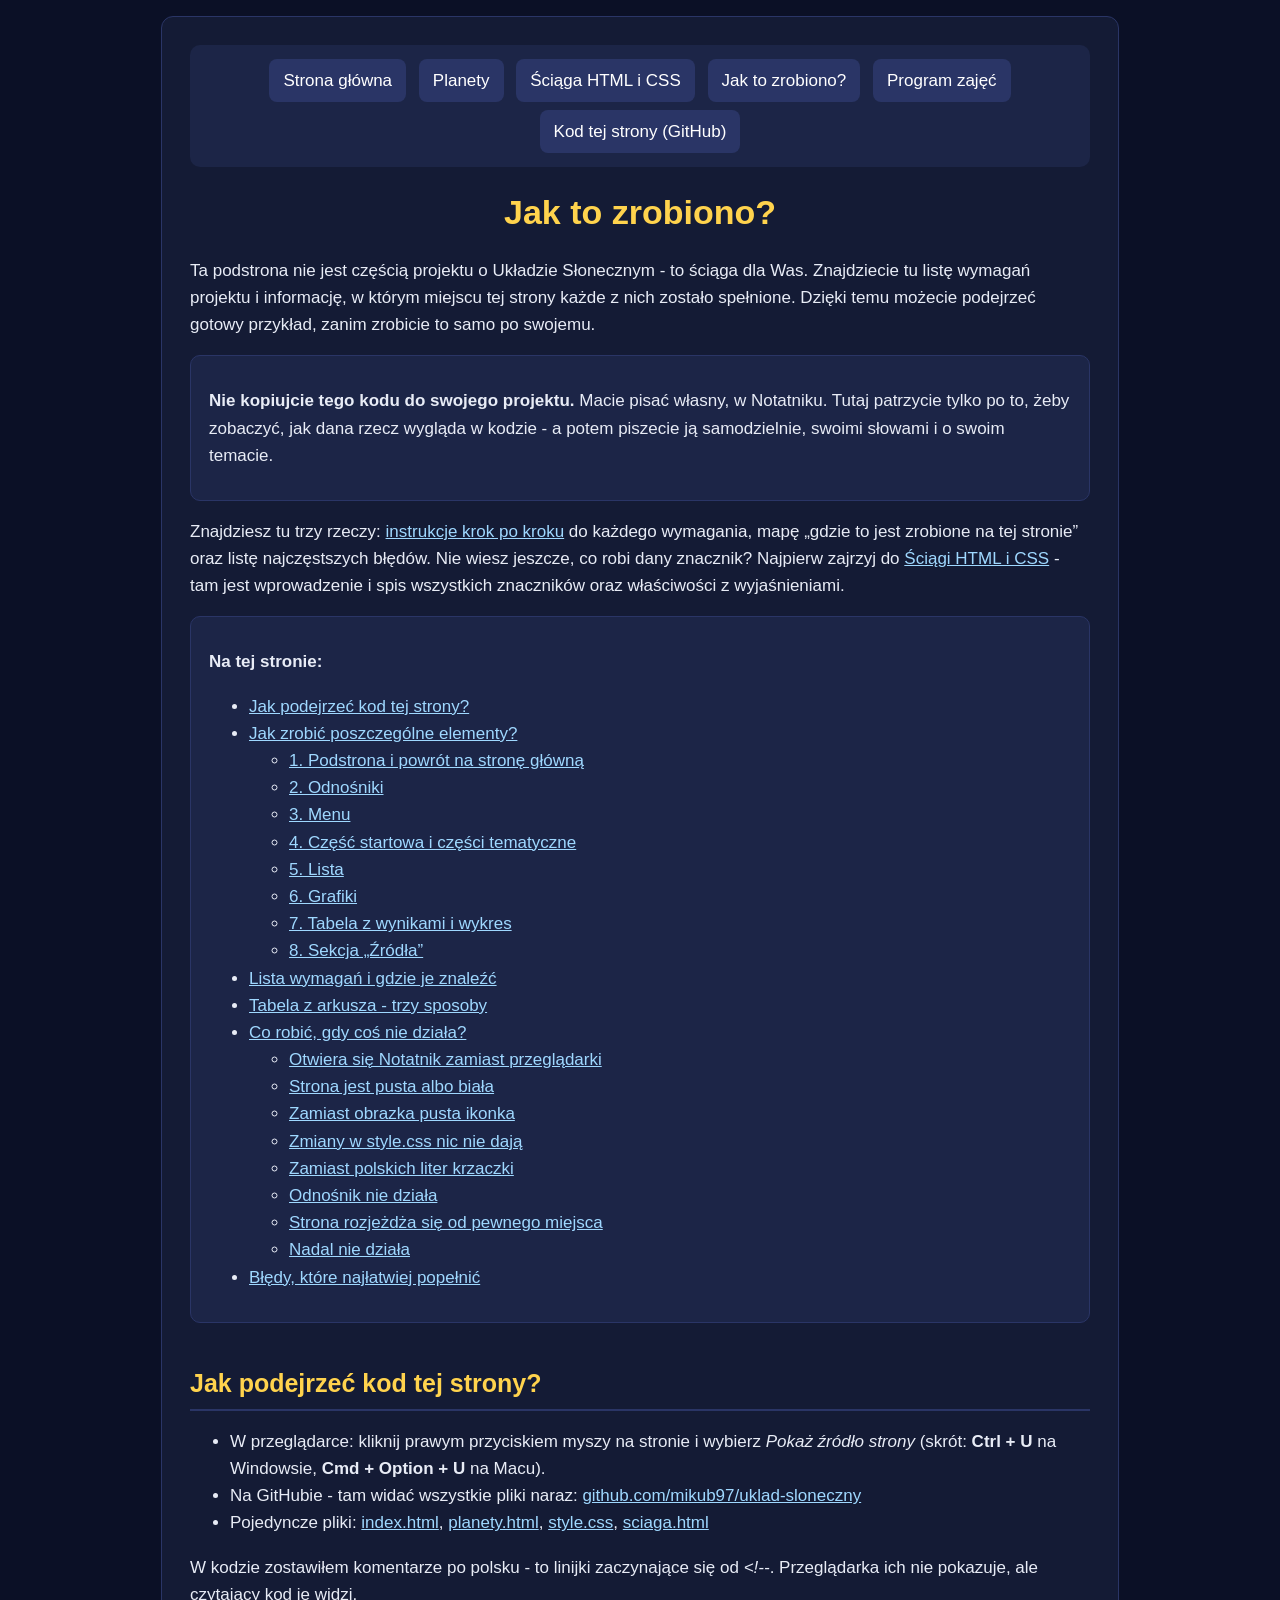
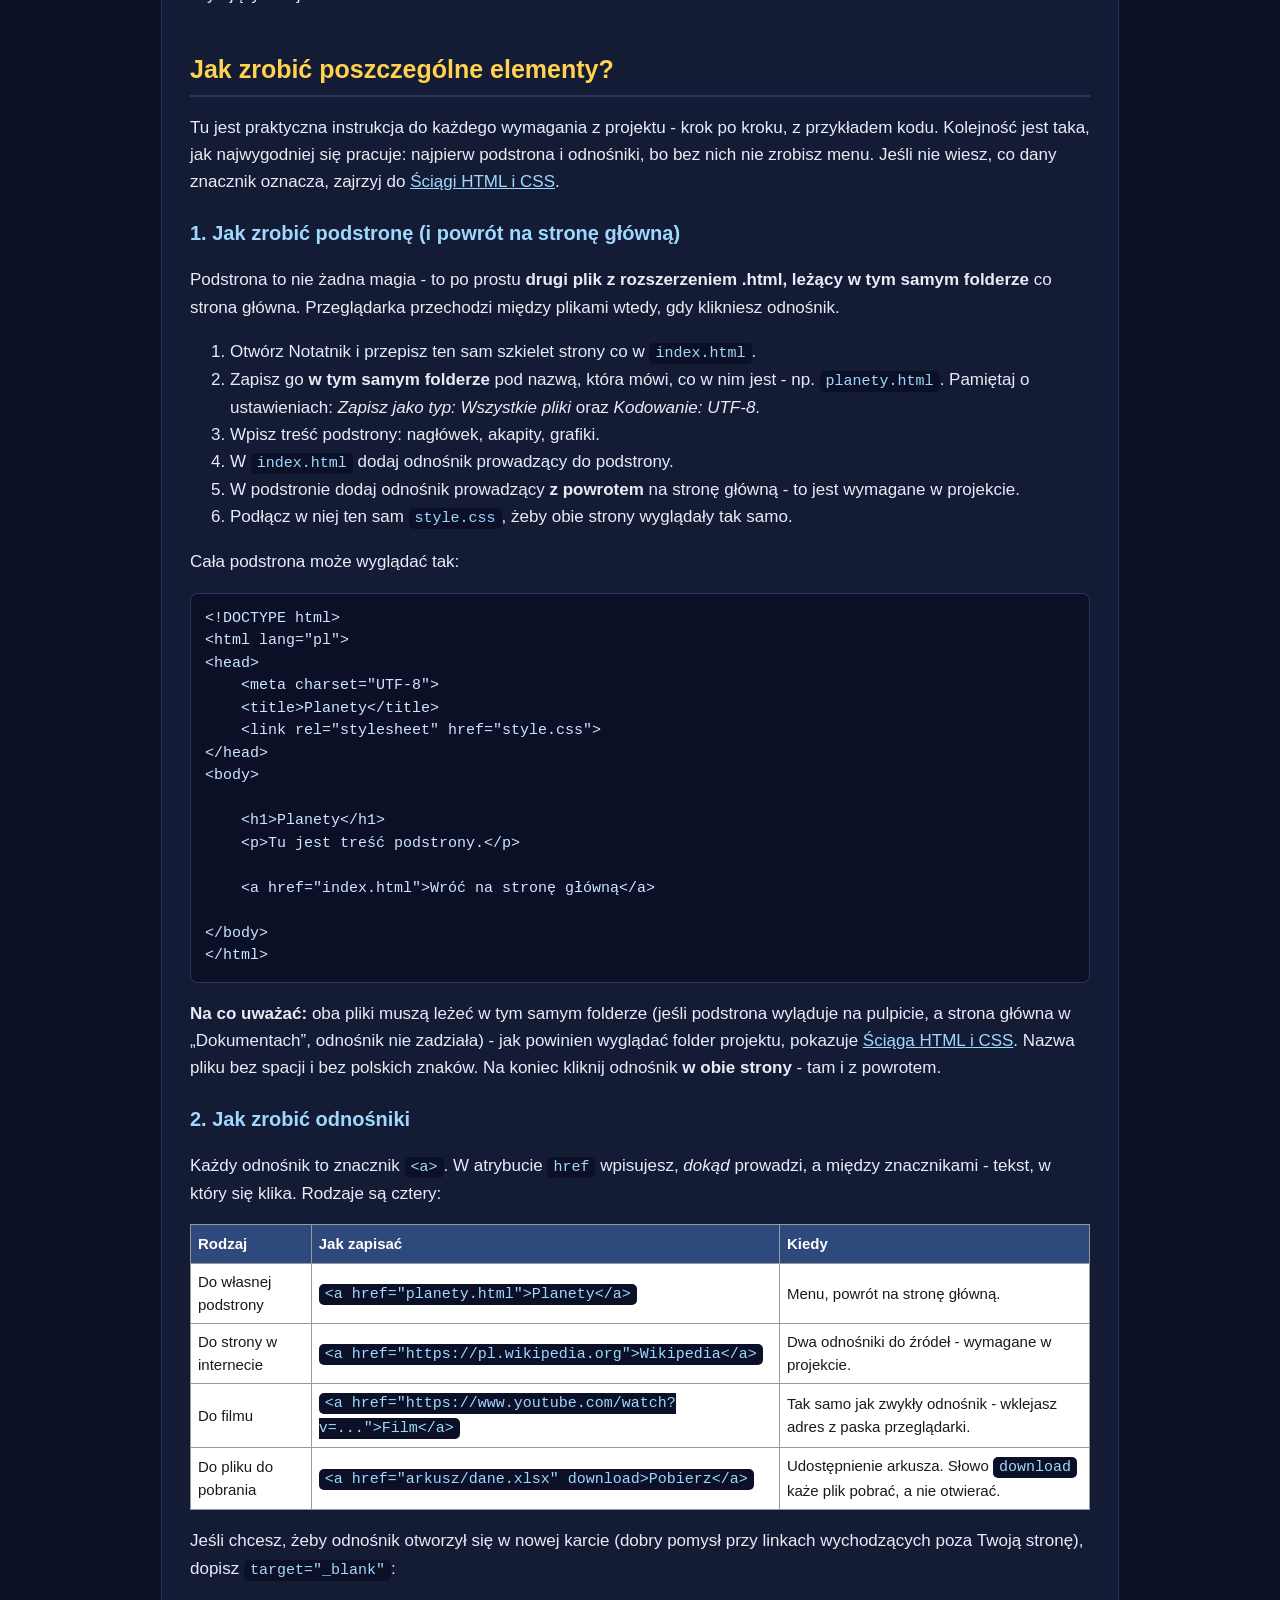
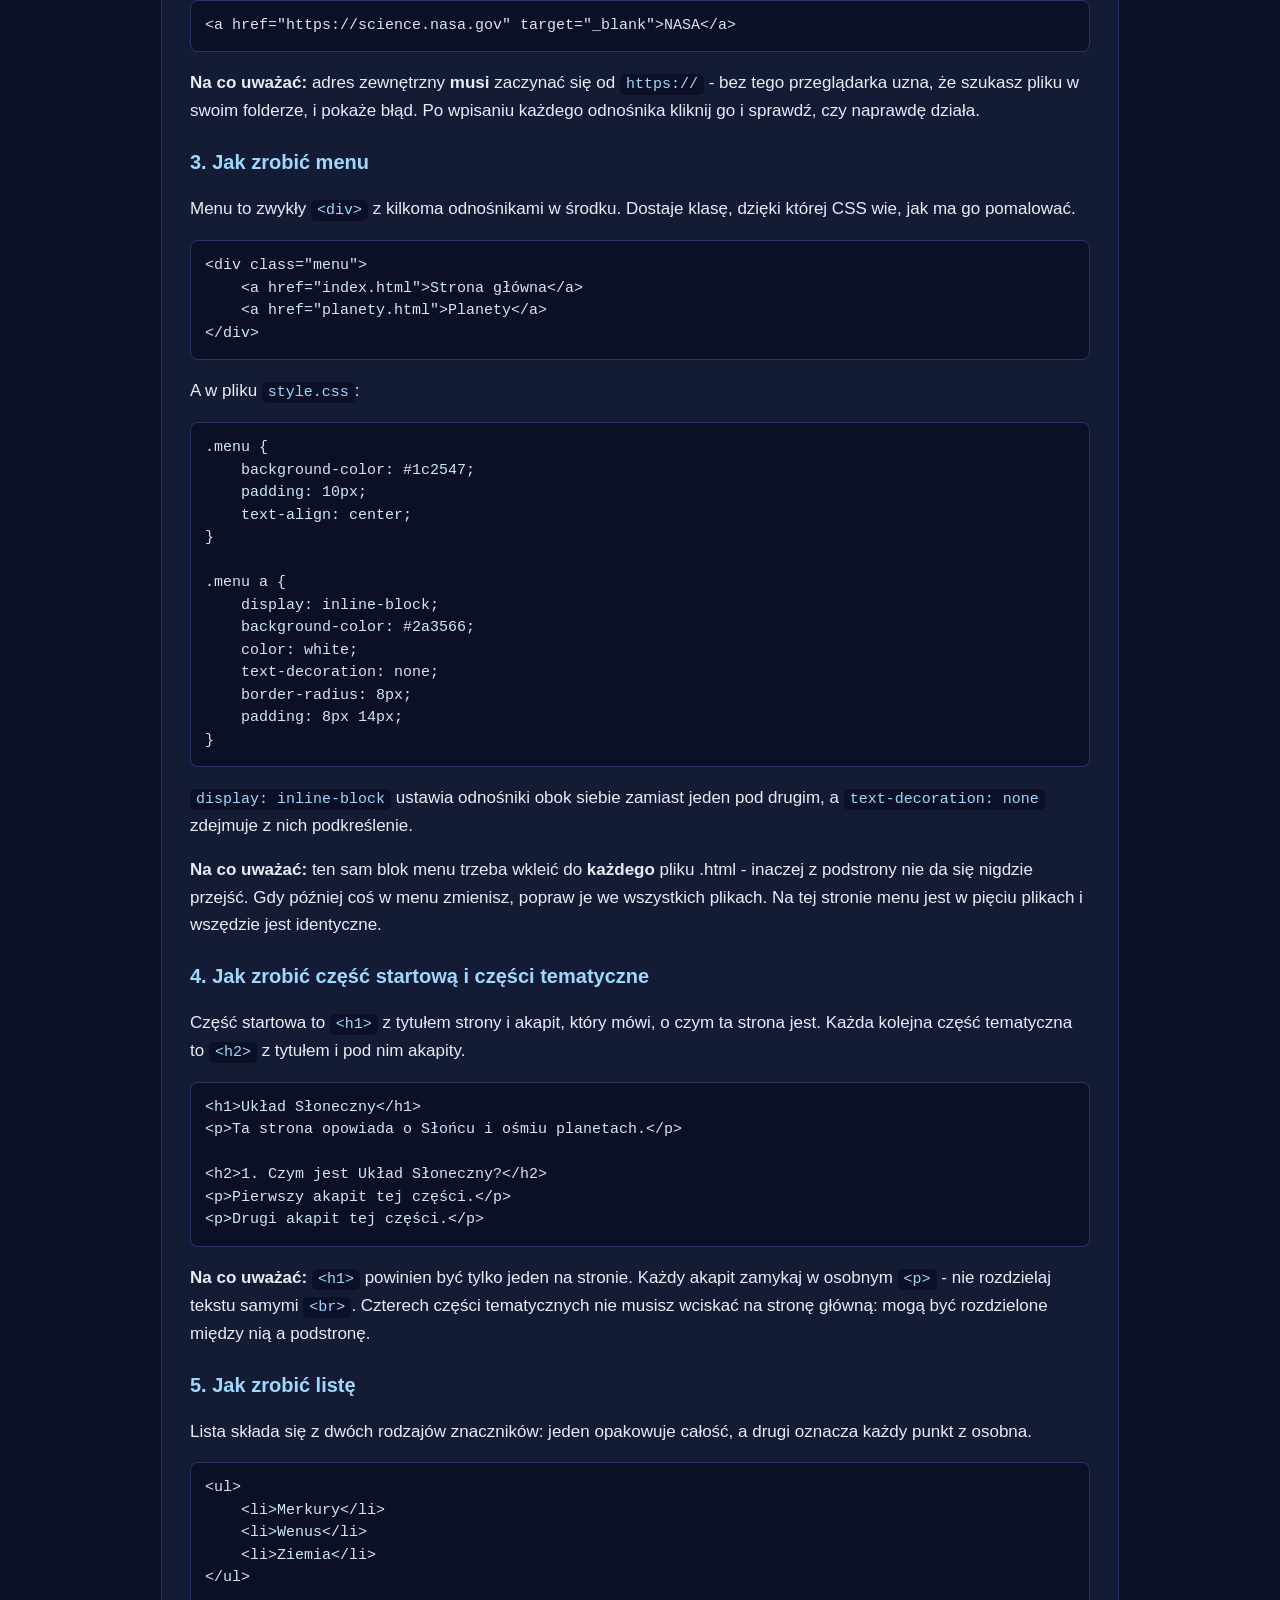
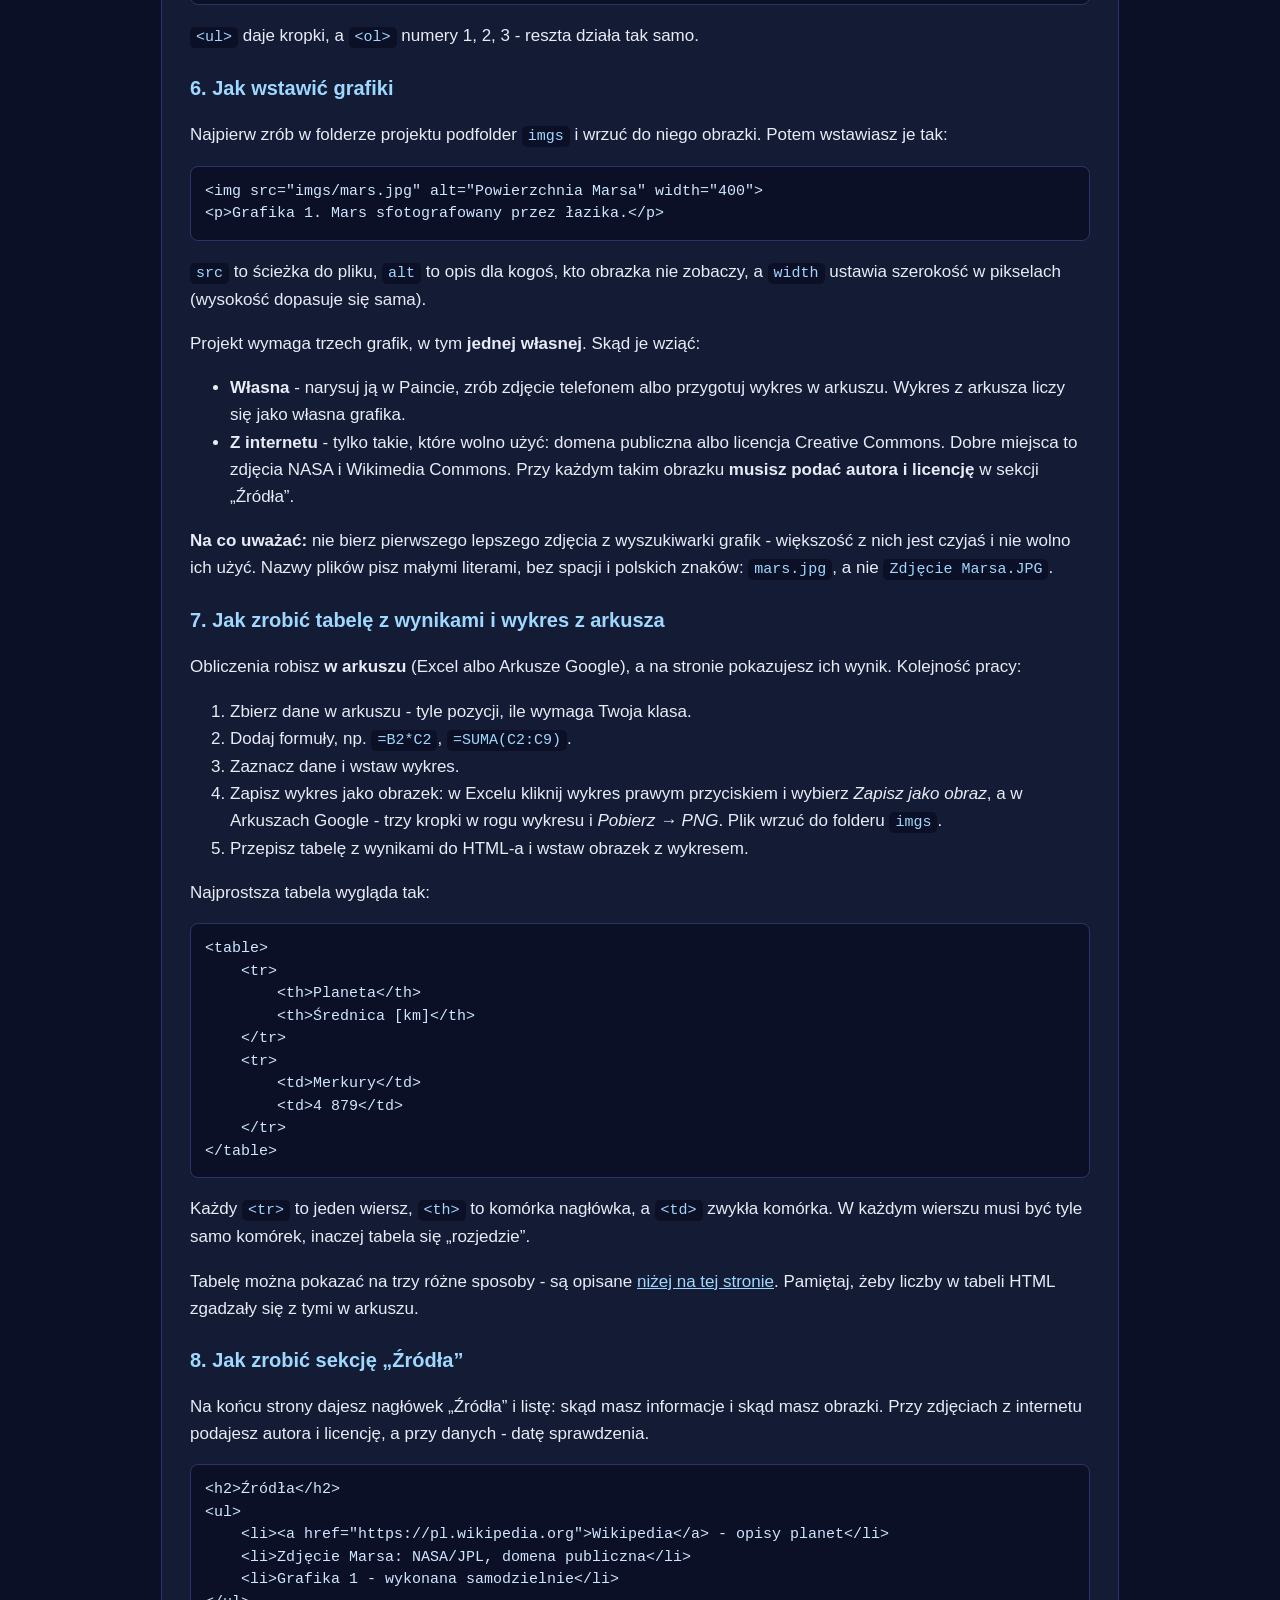
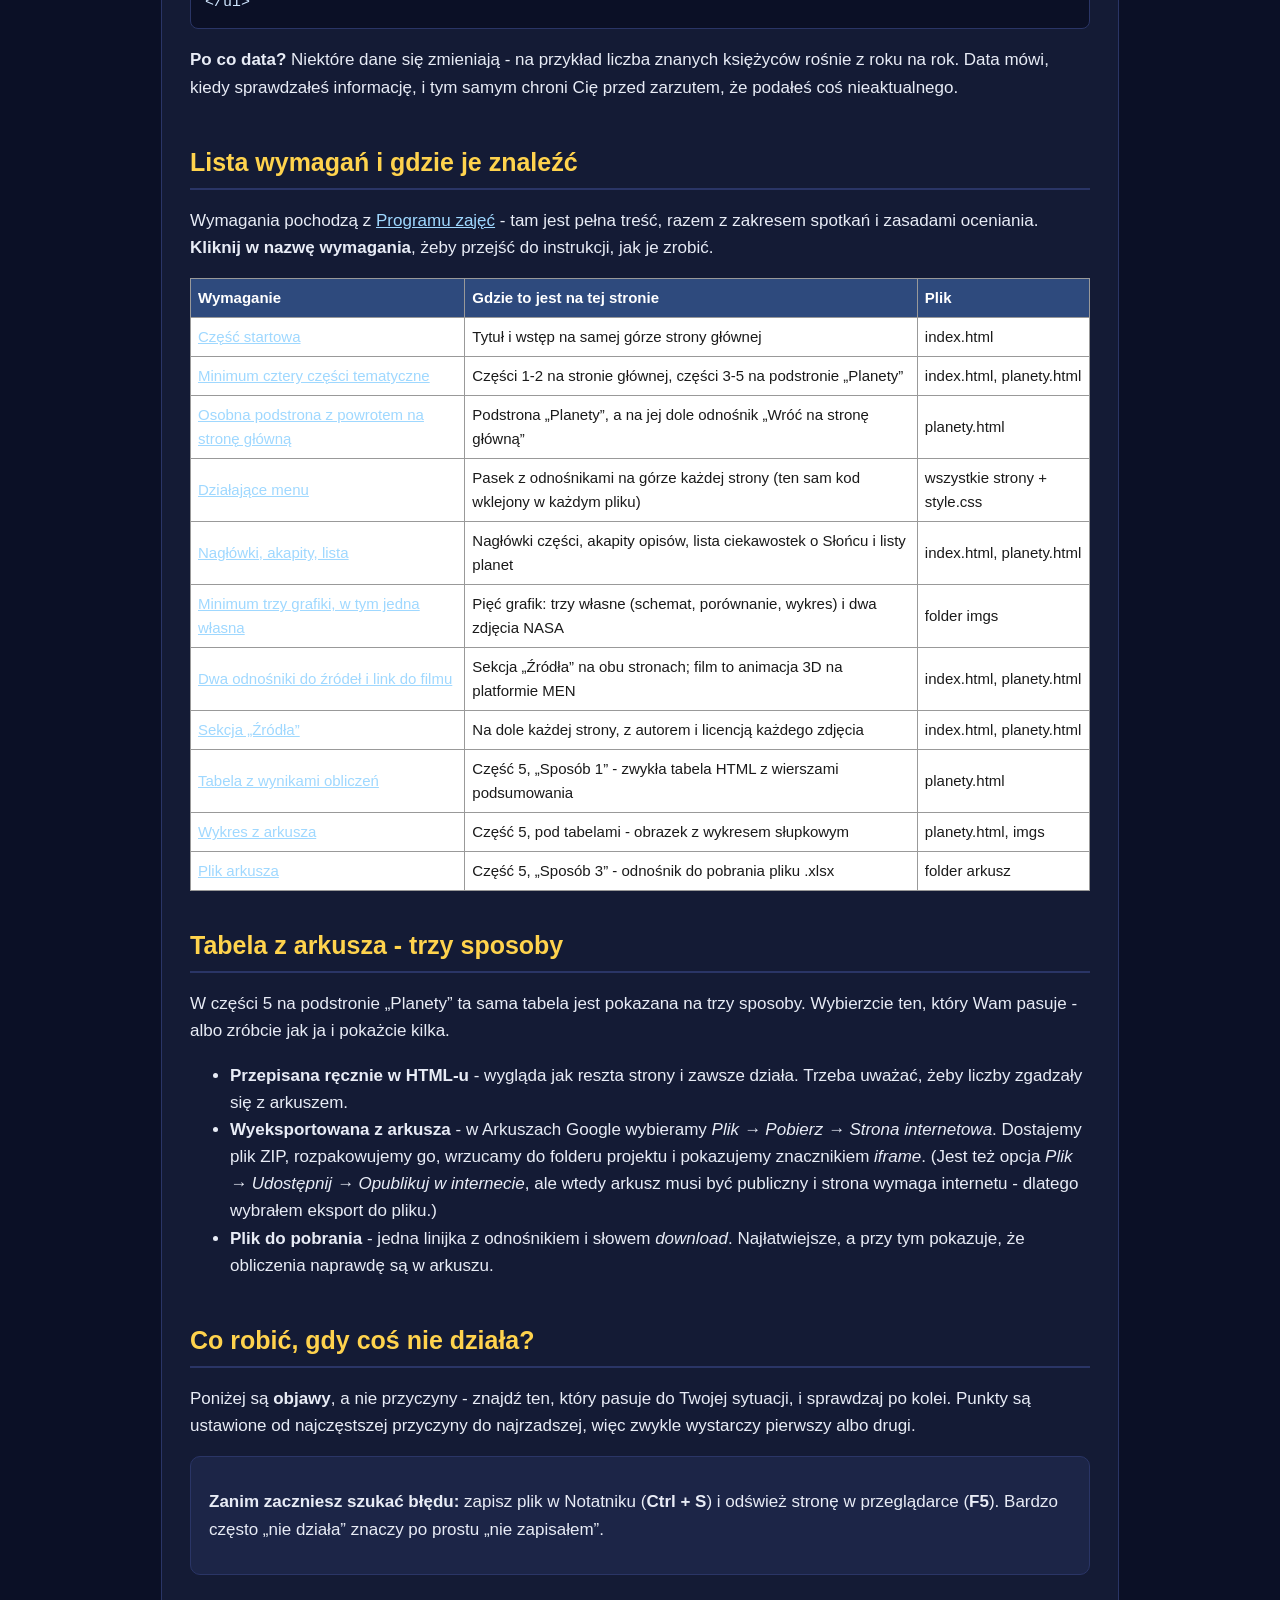
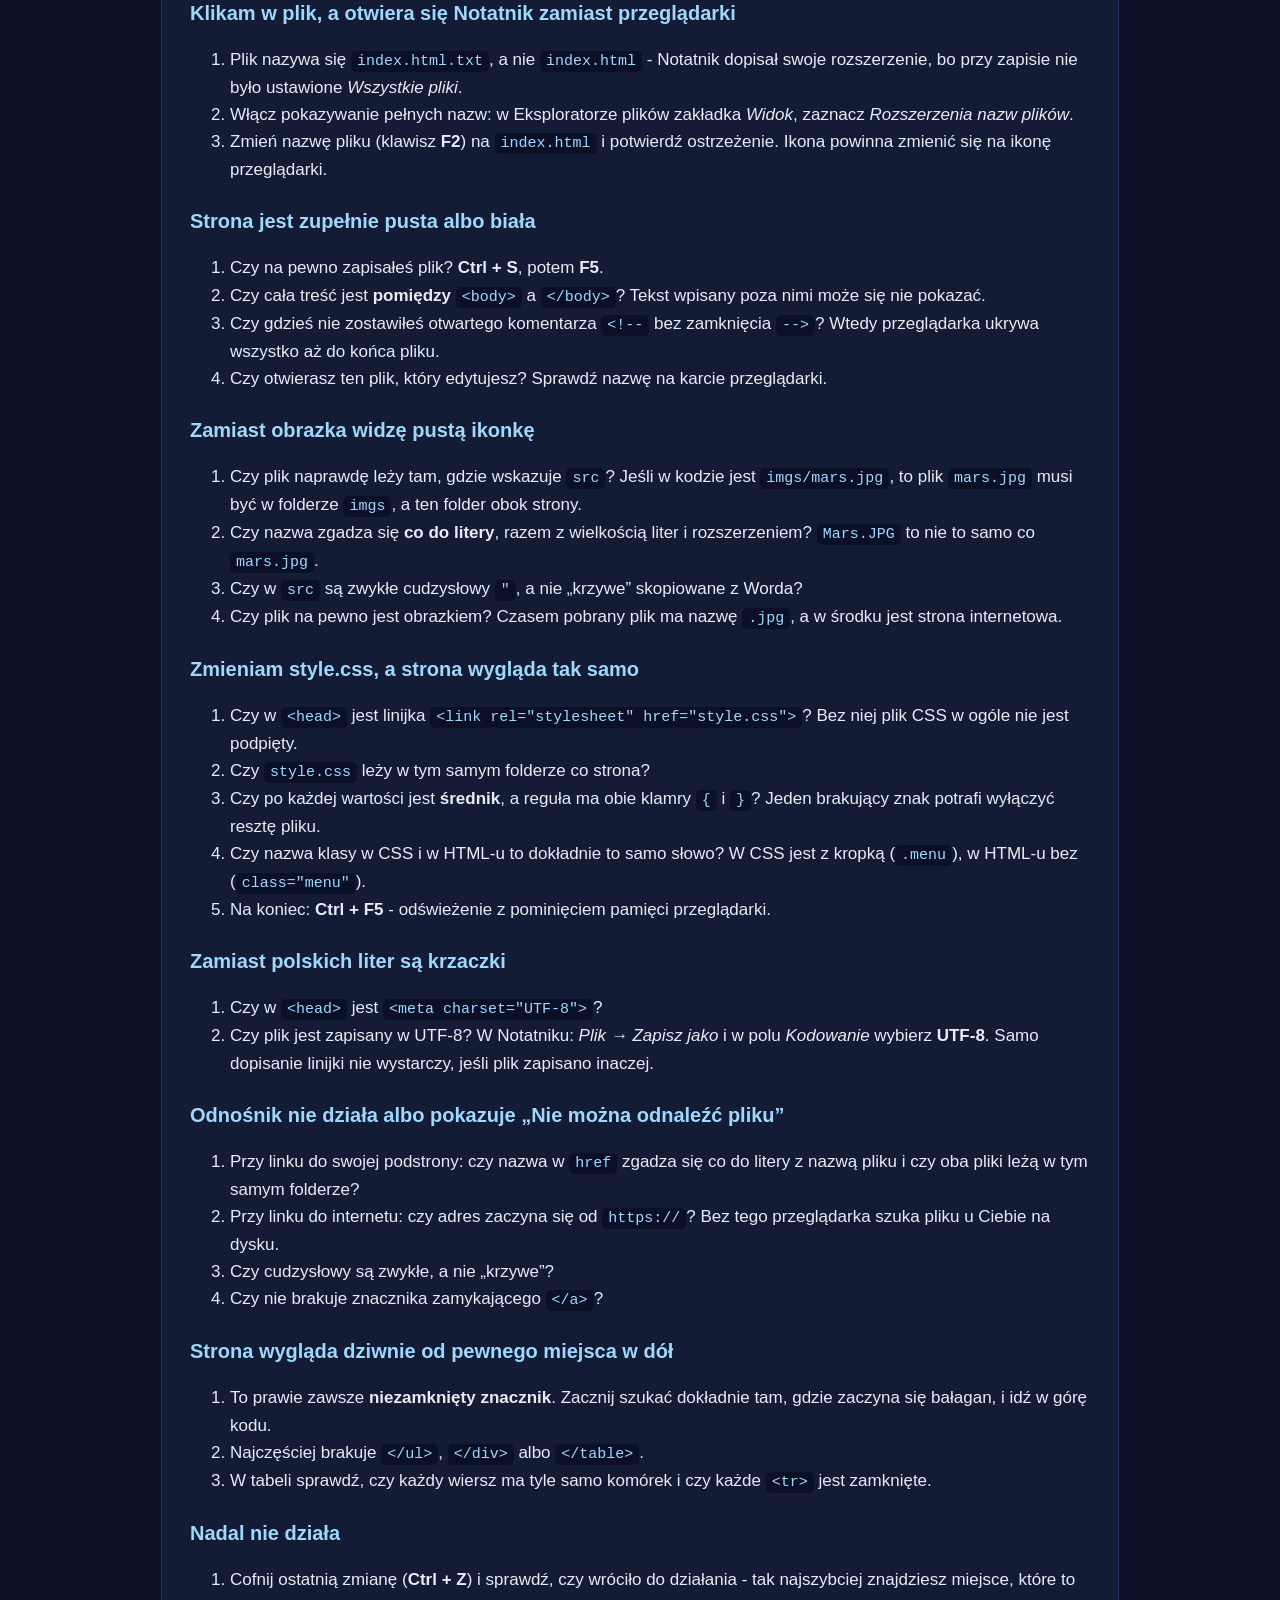
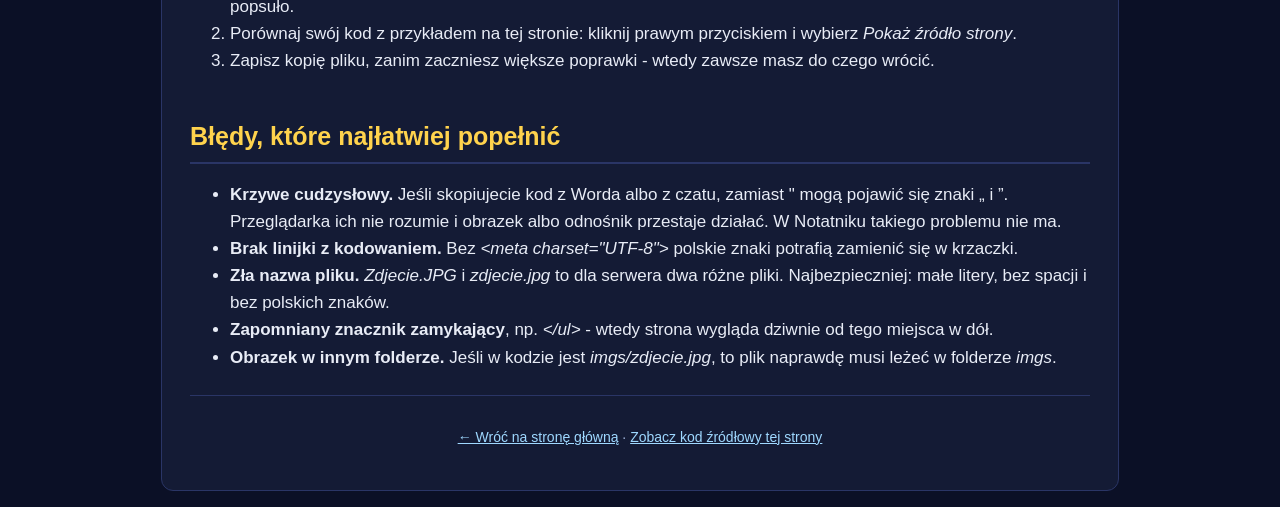
==== commit ce34302d: "Poprawki po przeglądzie z perspektywy siódmoklasisty - „Co robić, gdy coś nie działa?” — osiem objaw" ====
--- a/jak-to-zrobione.html
+++ b/jak-to-zrobione.html
@@ -43,11 +43,48 @@
         i spis wszystkich znaczników oraz właściwości z wyjaśnieniami.
     </p>
 
-    <h2>Jak podejrzeć kod tej strony?</h2>
+    <div class="ramka">
+        <p><strong>Na tej stronie:</strong></p>
+        <ul>
+            <li><a href="#podejrzyj">Jak podejrzeć kod tej strony?</a></li>
+            <li>
+                <a href="#jak-zrobic">Jak zrobić poszczególne elementy?</a>
+                <ul>
+                    <li><a href="#jak-podstrona">1. Podstrona i powrót na stronę główną</a></li>
+                    <li><a href="#jak-odnosniki">2. Odnośniki</a></li>
+                    <li><a href="#jak-menu">3. Menu</a></li>
+                    <li><a href="#jak-czesci">4. Część startowa i części tematyczne</a></li>
+                    <li><a href="#jak-lista">5. Lista</a></li>
+                    <li><a href="#jak-grafiki">6. Grafiki</a></li>
+                    <li><a href="#jak-tabela">7. Tabela z wynikami i wykres</a></li>
+                    <li><a href="#jak-zrodla">8. Sekcja „Źródła”</a></li>
+                </ul>
+            </li>
+            <li><a href="#mapa">Lista wymagań i gdzie je znaleźć</a></li>
+            <li><a href="#trzy-sposoby">Tabela z arkusza - trzy sposoby</a></li>
+            <li>
+                <a href="#nie-dziala">Co robić, gdy coś nie działa?</a>
+                <ul>
+                    <li><a href="#nd-notatnik">Otwiera się Notatnik zamiast przeglądarki</a></li>
+                    <li><a href="#nd-pusta">Strona jest pusta albo biała</a></li>
+                    <li><a href="#nd-obrazek">Zamiast obrazka pusta ikonka</a></li>
+                    <li><a href="#nd-css">Zmiany w style.css nic nie dają</a></li>
+                    <li><a href="#nd-krzaczki">Zamiast polskich liter krzaczki</a></li>
+                    <li><a href="#nd-link">Odnośnik nie działa</a></li>
+                    <li><a href="#nd-rozjezdza">Strona rozjeżdża się od pewnego miejsca</a></li>
+                    <li><a href="#nd-nadal">Nadal nie działa</a></li>
+                </ul>
+            </li>
+            <li><a href="#bledy">Błędy, które najłatwiej popełnić</a></li>
+        </ul>
+    </div>
+
+    <h2 id="podejrzyj">Jak podejrzeć kod tej strony?</h2>
     <ul>
         <li>
             W przeglądarce: kliknij prawym przyciskiem myszy na stronie i wybierz
-            <em>Pokaż źródło strony</em> (albo naciśnij <strong>Ctrl + U</strong>).
+            <em>Pokaż źródło strony</em> (skrót: <strong>Ctrl + U</strong> na Windowsie,
+            <strong>Cmd + Option + U</strong> na Macu).
         </li>
         <li>
             Na GitHubie - tam widać wszystkie pliki naraz:
@@ -66,7 +103,7 @@
         <em>&lt;!--</em>. Przeglądarka ich nie pokazuje, ale czytający kod je widzi.
     </p>
 
-    <h2>Jak zrobić poszczególne elementy?</h2>
+    <h2 id="jak-zrobic">Jak zrobić poszczególne elementy?</h2>
     <p>
         Tu jest praktyczna instrukcja do każdego wymagania z projektu - krok po kroku,
         z przykładem kodu. Kolejność jest taka, jak najwygodniej się pracuje:
@@ -114,7 +151,9 @@
     <p>
         <strong>Na co uważać:</strong> oba pliki muszą leżeć w tym samym folderze
         (jeśli podstrona wyląduje na pulpicie, a strona główna w „Dokumentach”,
-        odnośnik nie zadziała). Nazwa pliku bez spacji i bez polskich znaków.
+        odnośnik nie zadziała) - jak powinien wyglądać folder projektu, pokazuje
+        <a href="sciaga.html">Ściąga HTML i CSS</a>.
+        Nazwa pliku bez spacji i bez polskich znaków.
         Na koniec kliknij odnośnik <strong>w obie strony</strong> - tam i z powrotem.
     </p>
 
@@ -325,7 +364,7 @@
         i tym samym chroni Cię przed zarzutem, że podałeś coś nieaktualnego.
     </p>
 
-    <h2>Lista wymagań i gdzie je znaleźć</h2>
+    <h2 id="mapa">Lista wymagań i gdzie je znaleźć</h2>
     <p>
         Wymagania pochodzą z <a href="program.html">Programu zajęć</a> - tam jest
         pełna treść, razem z zakresem spotkań i zasadami oceniania.
@@ -418,7 +457,156 @@
         </li>
     </ul>
 
-    <h2>Błędy, które najłatwiej popełnić</h2>
+    <h2 id="nie-dziala">Co robić, gdy coś nie działa?</h2>
+    <p>
+        Poniżej są <strong>objawy</strong>, a nie przyczyny - znajdź ten, który pasuje
+        do Twojej sytuacji, i sprawdzaj po kolei. Punkty są ustawione od najczęstszej
+        przyczyny do najrzadszej, więc zwykle wystarczy pierwszy albo drugi.
+    </p>
+    <div class="ramka">
+        <p>
+            <strong>Zanim zaczniesz szukać błędu:</strong> zapisz plik w Notatniku
+            (<strong>Ctrl + S</strong>) i odśwież stronę w przeglądarce (<strong>F5</strong>).
+            Bardzo często „nie działa” znaczy po prostu „nie zapisałem”.
+        </p>
+    </div>
+
+    <h3 id="nd-notatnik">Klikam w plik, a otwiera się Notatnik zamiast przeglądarki</h3>
+    <ol>
+        <li>
+            Plik nazywa się <span class="kod">index.html.txt</span>, a nie
+            <span class="kod">index.html</span> - Notatnik dopisał swoje rozszerzenie,
+            bo przy zapisie nie było ustawione <em>Wszystkie pliki</em>.
+        </li>
+        <li>
+            Włącz pokazywanie pełnych nazw: w Eksploratorze plików zakładka <em>Widok</em>,
+            zaznacz <em>Rozszerzenia nazw plików</em>.
+        </li>
+        <li>
+            Zmień nazwę pliku (klawisz <strong>F2</strong>) na <span class="kod">index.html</span>
+            i potwierdź ostrzeżenie. Ikona powinna zmienić się na ikonę przeglądarki.
+        </li>
+    </ol>
+
+    <h3 id="nd-pusta">Strona jest zupełnie pusta albo biała</h3>
+    <ol>
+        <li>Czy na pewno zapisałeś plik? <strong>Ctrl + S</strong>, potem <strong>F5</strong>.</li>
+        <li>
+            Czy cała treść jest <strong>pomiędzy</strong> <span class="kod">&lt;body&gt;</span>
+            a <span class="kod">&lt;/body&gt;</span>? Tekst wpisany poza nimi może się nie pokazać.
+        </li>
+        <li>
+            Czy gdzieś nie zostawiłeś otwartego komentarza <span class="kod">&lt;!--</span>
+            bez zamknięcia <span class="kod">--&gt;</span>? Wtedy przeglądarka ukrywa
+            wszystko aż do końca pliku.
+        </li>
+        <li>Czy otwierasz ten plik, który edytujesz? Sprawdź nazwę na karcie przeglądarki.</li>
+    </ol>
+
+    <h3 id="nd-obrazek">Zamiast obrazka widzę pustą ikonkę</h3>
+    <ol>
+        <li>
+            Czy plik naprawdę leży tam, gdzie wskazuje <span class="kod">src</span>?
+            Jeśli w kodzie jest <span class="kod">imgs/mars.jpg</span>, to plik
+            <span class="kod">mars.jpg</span> musi być w folderze <span class="kod">imgs</span>,
+            a ten folder obok strony.
+        </li>
+        <li>
+            Czy nazwa zgadza się <strong>co do litery</strong>, razem z wielkością liter
+            i rozszerzeniem? <span class="kod">Mars.JPG</span> to nie to samo co
+            <span class="kod">mars.jpg</span>.
+        </li>
+        <li>
+            Czy w <span class="kod">src</span> są zwykłe cudzysłowy <span class="kod">"</span>,
+            a nie „krzywe” skopiowane z Worda?
+        </li>
+        <li>
+            Czy plik na pewno jest obrazkiem? Czasem pobrany plik ma nazwę
+            <span class="kod">.jpg</span>, a w środku jest strona internetowa.
+        </li>
+    </ol>
+
+    <h3 id="nd-css">Zmieniam style.css, a strona wygląda tak samo</h3>
+    <ol>
+        <li>
+            Czy w <span class="kod">&lt;head&gt;</span> jest linijka
+            <span class="kod">&lt;link rel="stylesheet" href="style.css"&gt;</span>?
+            Bez niej plik CSS w ogóle nie jest podpięty.
+        </li>
+        <li>Czy <span class="kod">style.css</span> leży w tym samym folderze co strona?</li>
+        <li>
+            Czy po każdej wartości jest <strong>średnik</strong>, a reguła ma obie klamry
+            <span class="kod">{</span> i <span class="kod">}</span>? Jeden brakujący znak
+            potrafi wyłączyć resztę pliku.
+        </li>
+        <li>
+            Czy nazwa klasy w CSS i w HTML-u to dokładnie to samo słowo? W CSS jest
+            z kropką (<span class="kod">.menu</span>), w HTML-u bez
+            (<span class="kod">class="menu"</span>).
+        </li>
+        <li>Na koniec: <strong>Ctrl + F5</strong> - odświeżenie z pominięciem pamięci przeglądarki.</li>
+    </ol>
+
+    <h3 id="nd-krzaczki">Zamiast polskich liter są krzaczki</h3>
+    <ol>
+        <li>
+            Czy w <span class="kod">&lt;head&gt;</span> jest
+            <span class="kod">&lt;meta charset="UTF-8"&gt;</span>?
+        </li>
+        <li>
+            Czy plik jest zapisany w UTF-8? W Notatniku: <em>Plik → Zapisz jako</em>
+            i w polu <em>Kodowanie</em> wybierz <strong>UTF-8</strong>.
+            Samo dopisanie linijki nie wystarczy, jeśli plik zapisano inaczej.
+        </li>
+    </ol>
+
+    <h3 id="nd-link">Odnośnik nie działa albo pokazuje „Nie można odnaleźć pliku”</h3>
+    <ol>
+        <li>
+            Przy linku do swojej podstrony: czy nazwa w <span class="kod">href</span>
+            zgadza się co do litery z nazwą pliku i czy oba pliki leżą w tym samym folderze?
+        </li>
+        <li>
+            Przy linku do internetu: czy adres zaczyna się od <span class="kod">https://</span>?
+            Bez tego przeglądarka szuka pliku u Ciebie na dysku.
+        </li>
+        <li>Czy cudzysłowy są zwykłe, a nie „krzywe”?</li>
+        <li>Czy nie brakuje znacznika zamykającego <span class="kod">&lt;/a&gt;</span>?</li>
+    </ol>
+
+    <h3 id="nd-rozjezdza">Strona wygląda dziwnie od pewnego miejsca w dół</h3>
+    <ol>
+        <li>
+            To prawie zawsze <strong>niezamknięty znacznik</strong>. Zacznij szukać
+            dokładnie tam, gdzie zaczyna się bałagan, i idź w górę kodu.
+        </li>
+        <li>
+            Najczęściej brakuje <span class="kod">&lt;/ul&gt;</span>,
+            <span class="kod">&lt;/div&gt;</span> albo <span class="kod">&lt;/table&gt;</span>.
+        </li>
+        <li>
+            W tabeli sprawdź, czy każdy wiersz ma tyle samo komórek i czy każde
+            <span class="kod">&lt;tr&gt;</span> jest zamknięte.
+        </li>
+    </ol>
+
+    <h3 id="nd-nadal">Nadal nie działa</h3>
+    <ol>
+        <li>
+            Cofnij ostatnią zmianę (<strong>Ctrl + Z</strong>) i sprawdź, czy wróciło do działania -
+            tak najszybciej znajdziesz miejsce, które to popsuło.
+        </li>
+        <li>
+            Porównaj swój kod z przykładem na tej stronie: kliknij prawym przyciskiem
+            i wybierz <em>Pokaż źródło strony</em>.
+        </li>
+        <li>
+            Zapisz kopię pliku, zanim zaczniesz większe poprawki - wtedy zawsze masz
+            do czego wrócić.
+        </li>
+    </ol>
+
+    <h2 id="bledy">Błędy, które najłatwiej popełnić</h2>
     <ul>
         <li>
             <strong>Krzywe cudzysłowy.</strong> Jeśli skopiujecie kod z Worda albo z czatu,
